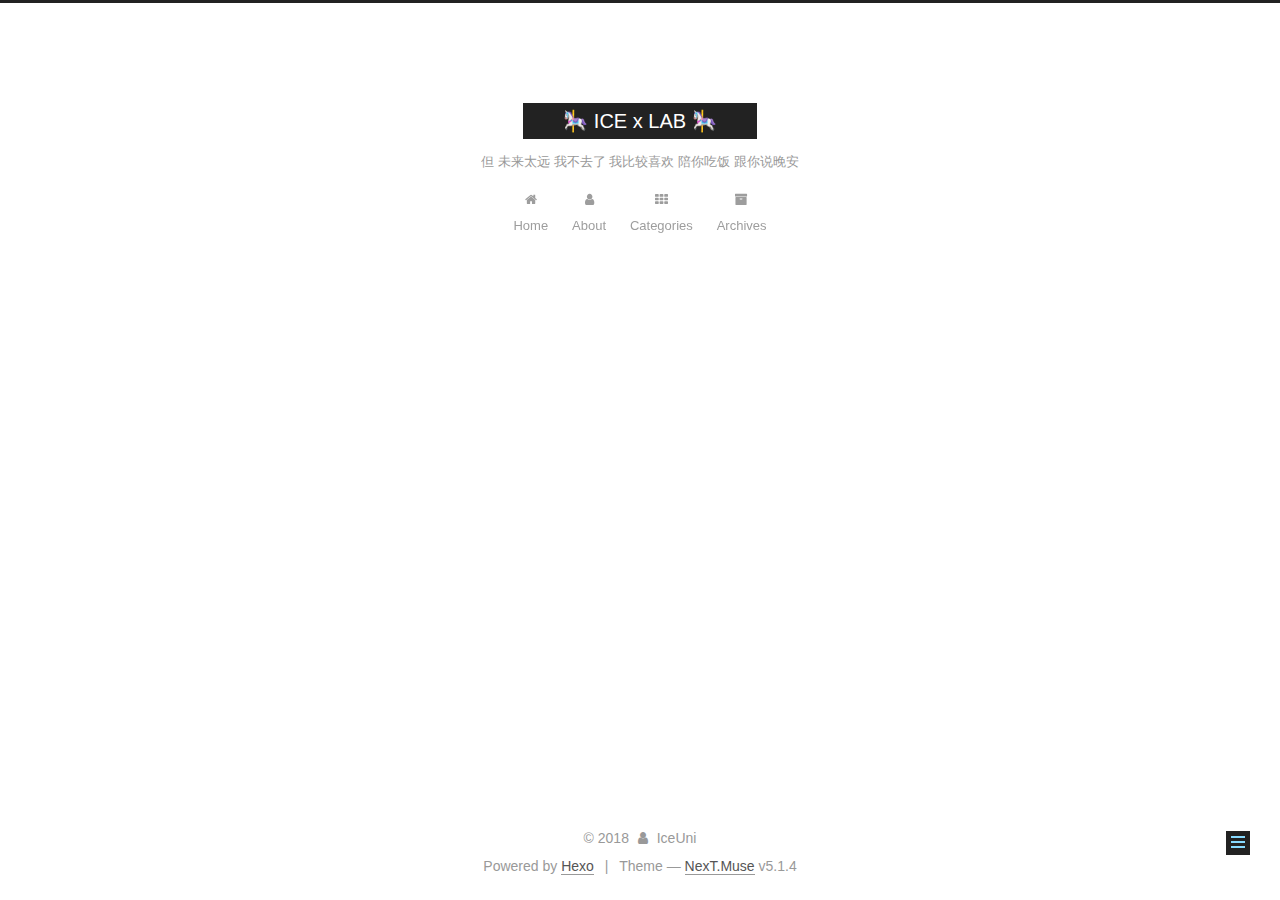
==== Android/index.html @ a3ac5cbd "Site updated: 2018-04-07 23:14:29" ====
<!DOCTYPE html>



  


<html class="theme-next muse use-motion" lang="">
<head>
  <meta charset="UTF-8"/>
<meta http-equiv="X-UA-Compatible" content="IE=edge" />
<meta name="viewport" content="width=device-width, initial-scale=1, maximum-scale=1"/>
<meta name="theme-color" content="#222">









<meta http-equiv="Cache-Control" content="no-transform" />
<meta http-equiv="Cache-Control" content="no-siteapp" />
















  
  
  <link href="/lib/fancybox/source/jquery.fancybox.css?v=2.1.5" rel="stylesheet" type="text/css" />







<link href="/lib/font-awesome/css/font-awesome.min.css?v=4.6.2" rel="stylesheet" type="text/css" />

<link href="/css/main.css?v=5.1.4" rel="stylesheet" type="text/css" />


  <link rel="apple-touch-icon" sizes="180x180" href="/images/apple-touch-icon-next.png?v=5.1.4">


  <link rel="icon" type="image/png" sizes="32x32" href="/images/favicon-32x32-next.png?v=5.1.4">


  <link rel="icon" type="image/png" sizes="16x16" href="/images/favicon-16x16-next.png?v=5.1.4">


  <link rel="mask-icon" href="/images/logo.svg?v=5.1.4" color="#222">





  <meta name="keywords" content="Hexo, NexT" />










<meta property="og:type" content="website">
<meta property="og:title" content="Android">
<meta property="og:url" content="http://yoursite.com/Android/index.html">
<meta property="og:site_name" content="🎠  ICE x LAB 🎠">
<meta property="og:locale" content="default">
<meta property="og:updated_time" content="2018-04-07T14:56:13.583Z">
<meta name="twitter:card" content="summary">
<meta name="twitter:title" content="Android">



<script type="text/javascript" id="hexo.configurations">
  var NexT = window.NexT || {};
  var CONFIG = {
    root: '/',
    scheme: 'Muse',
    version: '5.1.4',
    sidebar: {"position":"left","display":"post","offset":12,"b2t":false,"scrollpercent":false,"onmobile":false},
    fancybox: true,
    tabs: true,
    motion: {"enable":true,"async":false,"transition":{"post_block":"fadeIn","post_header":"slideDownIn","post_body":"slideDownIn","coll_header":"slideLeftIn","sidebar":"slideUpIn"}},
    duoshuo: {
      userId: '0',
      author: 'Author'
    },
    algolia: {
      applicationID: '',
      apiKey: '',
      indexName: '',
      hits: {"per_page":10},
      labels: {"input_placeholder":"Search for Posts","hits_empty":"We didn't find any results for the search: ${query}","hits_stats":"${hits} results found in ${time} ms"}
    }
  };
</script>



  <link rel="canonical" href="http://yoursite.com/Android/"/>





  <title>Android | 🎠  ICE x LAB 🎠</title>
  








</head>

<body itemscope itemtype="http://schema.org/WebPage" lang="default">

  
  
    
  

  <div class="container sidebar-position-left page-post-detail">
    <div class="headband"></div>

    <header id="header" class="header" itemscope itemtype="http://schema.org/WPHeader">
      <div class="header-inner"><div class="site-brand-wrapper">
  <div class="site-meta ">
    

    <div class="custom-logo-site-title">
      <a href="/"  class="brand" rel="start">
        <span class="logo-line-before"><i></i></span>
        <span class="site-title">🎠  ICE x LAB 🎠</span>
        <span class="logo-line-after"><i></i></span>
      </a>
    </div>
      
        <p class="site-subtitle">但 未来太远 我不去了 我比较喜欢 陪你吃饭 跟你说晚安</p>
      
  </div>

  <div class="site-nav-toggle">
    <button>
      <span class="btn-bar"></span>
      <span class="btn-bar"></span>
      <span class="btn-bar"></span>
    </button>
  </div>
</div>

<nav class="site-nav">
  

  
    <ul id="menu" class="menu">
      
        
        <li class="menu-item menu-item-home">
          <a href="/" rel="section">
            
              <i class="menu-item-icon fa fa-fw fa-home"></i> <br />
            
            Home
          </a>
        </li>
      
        
        <li class="menu-item menu-item-about">
          <a href="/about/" rel="section">
            
              <i class="menu-item-icon fa fa-fw fa-user"></i> <br />
            
            About
          </a>
        </li>
      
        
        <li class="menu-item menu-item-categories">
          <a href="/categories/" rel="section">
            
              <i class="menu-item-icon fa fa-fw fa-th"></i> <br />
            
            Categories
          </a>
        </li>
      
        
        <li class="menu-item menu-item-archives">
          <a href="/archives/" rel="section">
            
              <i class="menu-item-icon fa fa-fw fa-archive"></i> <br />
            
            Archives
          </a>
        </li>
      

      
    </ul>
  

  
</nav>



 </div>
    </header>

    <main id="main" class="main">
      <div class="main-inner">
        <div class="content-wrap">
          <div id="content" class="content">
            

  <div id="posts" class="posts-expand">
    
    
    
    <div class="post-block page">
      <header class="post-header">

	<h1 class="post-title" itemprop="name headline">Android</h1>



</header>

      
      
      
      <div class="post-body">
        
        
          
        
      </div>
      
      
      
    </div>
    
    
    
  </div>


          </div>
          


          

  



        </div>
        
          
  
  <div class="sidebar-toggle">
    <div class="sidebar-toggle-line-wrap">
      <span class="sidebar-toggle-line sidebar-toggle-line-first"></span>
      <span class="sidebar-toggle-line sidebar-toggle-line-middle"></span>
      <span class="sidebar-toggle-line sidebar-toggle-line-last"></span>
    </div>
  </div>

  <aside id="sidebar" class="sidebar">
    
    <div class="sidebar-inner">

      

      

      <section class="site-overview-wrap sidebar-panel sidebar-panel-active">
        <div class="site-overview">
          <div class="site-author motion-element" itemprop="author" itemscope itemtype="http://schema.org/Person">
            
              <img class="site-author-image" itemprop="image"
                src="/source/images/fommy_y_girl.jpg"
                alt="IceUni" />
            
              <p class="site-author-name" itemprop="name">IceUni</p>
              <p class="site-description motion-element" itemprop="description"></p>
          </div>

          <nav class="site-state motion-element">

            
              <div class="site-state-item site-state-posts">
              
                <a href="/archives/">
              
                  <span class="site-state-item-count">3</span>
                  <span class="site-state-item-name">posts</span>
                </a>
              </div>
            

            
              
              
              <div class="site-state-item site-state-categories">
                <a href="/categories/index.html">
                  <span class="site-state-item-count">3</span>
                  <span class="site-state-item-name">categories</span>
                </a>
              </div>
            

            

          </nav>

          

          

          
          

          
          

          

        </div>
      </section>

      

      

    </div>
  </aside>


        
      </div>
    </main>

    <footer id="footer" class="footer">
      <div class="footer-inner">
        <div class="copyright">&copy; <span itemprop="copyrightYear">2018</span>
  <span class="with-love">
    <i class="fa fa-user"></i>
  </span>
  <span class="author" itemprop="copyrightHolder">IceUni</span>

  
</div>


  <div class="powered-by">Powered by <a class="theme-link" target="_blank" href="https://hexo.io">Hexo</a></div>



  <span class="post-meta-divider">|</span>



  <div class="theme-info">Theme &mdash; <a class="theme-link" target="_blank" href="https://github.com/iissnan/hexo-theme-next">NexT.Muse</a> v5.1.4</div>




        







        
      </div>
    </footer>

    
      <div class="back-to-top">
        <i class="fa fa-arrow-up"></i>
        
      </div>
    

    

  </div>

  

<script type="text/javascript">
  if (Object.prototype.toString.call(window.Promise) !== '[object Function]') {
    window.Promise = null;
  }
</script>









  












  
  
    <script type="text/javascript" src="/lib/jquery/index.js?v=2.1.3"></script>
  

  
  
    <script type="text/javascript" src="/lib/fastclick/lib/fastclick.min.js?v=1.0.6"></script>
  

  
  
    <script type="text/javascript" src="/lib/jquery_lazyload/jquery.lazyload.js?v=1.9.7"></script>
  

  
  
    <script type="text/javascript" src="/lib/velocity/velocity.min.js?v=1.2.1"></script>
  

  
  
    <script type="text/javascript" src="/lib/velocity/velocity.ui.min.js?v=1.2.1"></script>
  

  
  
    <script type="text/javascript" src="/lib/fancybox/source/jquery.fancybox.pack.js?v=2.1.5"></script>
  


  


  <script type="text/javascript" src="/js/src/utils.js?v=5.1.4"></script>

  <script type="text/javascript" src="/js/src/motion.js?v=5.1.4"></script>



  
  

  
  <script type="text/javascript" src="/js/src/scrollspy.js?v=5.1.4"></script>
<script type="text/javascript" src="/js/src/post-details.js?v=5.1.4"></script>



  


  <script type="text/javascript" src="/js/src/bootstrap.js?v=5.1.4"></script>



  


  




	





  





  












  





  

  

  

  
  

  

  

  

</body>
</html>
---- css/main.css ----
/* normalize.css v3.0.2 | MIT License | git.io/normalize */
html {
  font-family: sans-serif; /* 1 */
  -ms-text-size-adjust: 100%; /* 2 */
  -webkit-text-size-adjust: 100%; /* 2 */
}
body {
  margin: 0;
}
article,
aside,
details,
figcaption,
figure,
footer,
header,
hgroup,
main,
menu,
nav,
section,
summary {
  display: block;
}
audio,
canvas,
progress,
video {
  display: inline-block; /* 1 */
  vertical-align: baseline; /* 2 */
}
audio:not([controls]) {
  display: none;
  height: 0;
}
[hidden],
template {
  display: none;
}
a {
  background-color: transparent;
}
a:active,
a:hover {
  outline: 0;
}
abbr[title] {
  border-bottom: 1px dotted;
}
b,
strong {
  font-weight: bold;
}
dfn {
  font-style: italic;
}
h1 {
  font-size: 2em;
  margin: 0.67em 0;
}
mark {
  background: #ff0;
  color: #000;
}
small {
  font-size: 80%;
}
sub,
sup {
  font-size: 75%;
  line-height: 0;
  position: relative;
  vertical-align: baseline;
}
sup {
  top: -0.5em;
}
sub {
  bottom: -0.25em;
}
img {
  border: 0;
}
svg:not(:root) {
  overflow: hidden;
}
figure {
  margin: 1em 40px;
}
hr {
  -moz-box-sizing: content-box;
  box-sizing: content-box;
  height: 0;
}
pre {
  overflow: auto;
}
code,
kbd,
pre,
samp {
  font-family: monospace, monospace;
  font-size: 1em;
}
button,
input,
optgroup,
select,
textarea {
  color: inherit; /* 1 */
  font: inherit; /* 2 */
  margin: 0; /* 3 */
}
button {
  overflow: visible;
}
button,
select {
  text-transform: none;
}
button,
html input[type="button"],
input[type="reset"],
input[type="submit"] {
  -webkit-appearance: button; /* 2 */
  cursor: pointer; /* 3 */
}
button[disabled],
html input[disabled] {
  cursor: default;
}
button::-moz-focus-inner,
input::-moz-focus-inner {
  border: 0;
  padding: 0;
}
input {
  line-height: normal;
}
input[type="checkbox"],
input[type="radio"] {
  box-sizing: border-box; /* 1 */
  padding: 0; /* 2 */
}
input[type="number"]::-webkit-inner-spin-button,
input[type="number"]::-webkit-outer-spin-button {
  height: auto;
}
input[type="search"] {
  -webkit-appearance: textfield; /* 1 */
  -moz-box-sizing: content-box;
  -webkit-box-sizing: content-box; /* 2 */
  box-sizing: content-box;
}
input[type="search"]::-webkit-search-cancel-button,
input[type="search"]::-webkit-search-decoration {
  -webkit-appearance: none;
}
fieldset {
  border: 1px solid #c0c0c0;
  margin: 0 2px;
  padding: 0.35em 0.625em 0.75em;
}
legend {
  border: 0; /* 1 */
  padding: 0; /* 2 */
}
textarea {
  overflow: auto;
}
optgroup {
  font-weight: bold;
}
table {
  border-collapse: collapse;
  border-spacing: 0;
}
td,
th {
  padding: 0;
}
::selection {
  background: #262a30;
  color: #fff;
}
body {
  position: relative;
  font-family: 'Lato', "PingFang SC", "Microsoft YaHei", sans-serif;
  font-size: 14px;
  line-height: 2;
  color: #555;
  background: #fff;
}
@media (max-width: 767px) {
  body {
    padding-right: 0 !important;
  }
}
@media (min-width: 768px) and (max-width: 991px) {
  body {
    padding-right: 0 !important;
  }
}
@media (min-width: 1600px) {
  body {
    font-size: 16px;
  }
}
h1,
h2,
h3,
h4,
h5,
h6 {
  margin: 0;
  padding: 0;
  font-weight: bold;
  line-height: 1.5;
  font-family: 'Lato', "PingFang SC", "Microsoft YaHei", sans-serif;
}
h2,
h3,
h4,
h5,
h6 {
  margin: 20px 0 15px;
}
h1 {
  font-size: 22px;
}
@media (max-width: 767px) {
  h1 {
    font-size: 18px;
  }
}
h2 {
  font-size: 20px;
}
@media (max-width: 767px) {
  h2 {
    font-size: 16px;
  }
}
h3 {
  font-size: 18px;
}
@media (max-width: 767px) {
  h3 {
    font-size: 14px;
  }
}
h4 {
  font-size: 16px;
}
@media (max-width: 767px) {
  h4 {
    font-size: 12px;
  }
}
h5 {
  font-size: 14px;
}
@media (max-width: 767px) {
  h5 {
    font-size: 10px;
  }
}
h6 {
  font-size: 12px;
}
@media (max-width: 767px) {
  h6 {
    font-size: 8px;
  }
}
p {
  margin: 0 0 20px 0;
}
a {
  color: #555;
  text-decoration: none;
  outline: none;
  border-bottom: 1px solid #999;
  word-wrap: break-word;
}
a:hover {
  color: #222;
  border-bottom-color: #222;
}
blockquote {
  margin: 0;
  padding: 0;
}
img {
  display: block;
  margin: auto;
  max-width: 100%;
  height: auto;
}
hr {
  margin: 40px 0;
  height: 3px;
  border: none;
  background-color: #ddd;
  background-image: repeating-linear-gradient(-45deg, #fff, #fff 4px, transparent 4px, transparent 8px);
}
blockquote {
  padding: 0 15px;
  color: #666;
  border-left: 4px solid #ddd;
}
blockquote cite::before {
  content: "-";
  padding: 0 5px;
}
dt {
  font-weight: 700;
}
dd {
  margin: 0;
  padding: 0;
}
kbd {
  border: 1px solid #ccc;
  border-radius: 0.2em;
  box-shadow: 0.1em 0.1em 0.2em rgba(0,0,0,0.1);
  background-color: #f9f9f9;
  font-family: inherit;
  background-image: -webkit-linear-gradient(top, #eee, #fff, #eee);
  padding: 0.1em 0.3em;
  white-space: nowrap;
}
.text-left {
  text-align: left;
}
.text-center {
  text-align: center;
}
.text-right {
  text-align: right;
}
.text-justify {
  text-align: justify;
}
.text-nowrap {
  white-space: nowrap;
}
.text-lowercase {
  text-transform: lowercase;
}
.text-uppercase {
  text-transform: uppercase;
}
.text-capitalize {
  text-transform: capitalize;
}
.center-block {
  display: block;
  margin-left: auto;
  margin-right: auto;
}
.clearfix:before,
.clearfix:after {
  content: " ";
  display: table;
}
.clearfix:after {
  clear: both;
}
.pullquote {
  width: 45%;
}
.pullquote.left {
  float: left;
  margin-left: 5px;
  margin-right: 10px;
}
.pullquote.right {
  float: right;
  margin-left: 10px;
  margin-right: 5px;
}
.affix.affix.affix {
  position: fixed;
}
.translation {
  margin-top: -20px;
  font-size: 14px;
  color: #999;
}
.scrollbar-measure {
  width: 100px;
  height: 100px;
  overflow: scroll;
  position: absolute;
  top: -9999px;
}
.use-motion .motion-element {
  opacity: 0;
}
table {
  margin: 20px 0;
  width: 100%;
  border-collapse: collapse;
  border-spacing: 0;
  border: 1px solid #ddd;
  font-size: 14px;
  table-layout: fixed;
  word-wrap: break-all;
}
table>tbody>tr:nth-of-type(odd) {
  background-color: #f9f9f9;
}
table>tbody>tr:hover {
  background-color: #f5f5f5;
}
caption,
th,
td {
  padding: 8px;
  text-align: left;
  vertical-align: middle;
  font-weight: normal;
}
th,
td {
  border-bottom: 3px solid #ddd;
  border-right: 1px solid #eee;
}
th {
  padding-bottom: 10px;
  font-weight: 700;
}
td {
  border-bottom-width: 1px;
}
html,
body {
  height: 100%;
}
.container {
  position: relative;
  min-height: 100%;
}
.header-inner {
  margin: 0 auto;
  padding: 100px 0 70px;
  width: 700px;
}
@media (min-width: 1600px) {
  .container .header-inner {
    width: 900px;
  }
}
.main {
  padding-bottom: 150px;
}
.main-inner {
  margin: 0 auto;
  width: 700px;
}
@media (min-width: 1600px) {
  .container .main-inner {
    width: 900px;
  }
}
.footer {
  position: absolute;
  left: 0;
  bottom: 0;
  width: 100%;
  min-height: 50px;
}
.footer-inner {
  box-sizing: border-box;
  margin: 20px auto;
  width: 700px;
}
@media (min-width: 1600px) {
  .container .footer-inner {
    width: 900px;
  }
}
pre,
.highlight {
  overflow: auto;
  margin: 20px 0;
  padding: 0;
  font-size: 13px;
  color: #4d4d4c;
  background: #f7f7f7;
  line-height: 1.6;
}
pre,
code {
  font-family: consolas, Menlo, "PingFang SC", "Microsoft YaHei", monospace;
}
code {
  padding: 2px 4px;
  word-wrap: break-word;
  color: #555;
  background: #eee;
  border-radius: 3px;
  font-size: 13px;
}
pre {
  padding: 10px;
}
pre code {
  padding: 0;
  color: #4d4d4c;
  background: none;
  text-shadow: none;
}
.highlight {
  border-radius: 1px;
}
.highlight pre {
  border: none;
  margin: 0;
  padding: 10px 0;
}
.highlight table {
  margin: 0;
  width: auto;
  border: none;
}
.highlight td {
  border: none;
  padding: 0;
}
.highlight figcaption {
  font-size: 1em;
  color: #4d4d4c;
  line-height: 1em;
  margin-bottom: 1em;
}
.highlight figcaption:before,
.highlight figcaption:after {
  content: " ";
  display: table;
}
.highlight figcaption:after {
  clear: both;
}
.highlight figcaption a {
  float: right;
  color: #4d4d4c;
}
.highlight figcaption a:hover {
  border-bottom-color: #4d4d4c;
}
.highlight .gutter pre {
  padding-left: 10px;
  padding-right: 10px;
  color: #869194;
  text-align: right;
  background-color: #eff2f3;
}
.highlight .code pre {
  width: 100%;
  padding-left: 10px;
  padding-right: 10px;
  background-color: #f7f7f7;
}
.highlight .line {
  height: 20px;
}
.gutter {
  -webkit-user-select: none;
  -moz-user-select: none;
  -ms-user-select: none;
  user-select: none;
}
.gist table {
  width: auto;
}
.gist table td {
  border: none;
}
pre .deletion {
  background: #fdd;
}
pre .addition {
  background: #dfd;
}
pre .meta {
  color: #8959a8;
}
pre .comment {
  color: #8e908c;
}
pre .variable,
pre .attribute,
pre .tag,
pre .regexp,
pre .ruby .constant,
pre .xml .tag .title,
pre .xml .pi,
pre .xml .doctype,
pre .html .doctype,
pre .css .id,
pre .css .class,
pre .css .pseudo {
  color: #c82829;
}
pre .number,
pre .preprocessor,
pre .built_in,
pre .literal,
pre .params,
pre .constant,
pre .command {
  color: #f5871f;
}
pre .ruby .class .title,
pre .css .rules .attribute,
pre .string,
pre .value,
pre .inheritance,
pre .header,
pre .ruby .symbol,
pre .xml .cdata,
pre .special,
pre .number,
pre .formula {
  color: #718c00;
}
pre .title,
pre .css .hexcolor {
  color: #3e999f;
}
pre .function,
pre .python .decorator,
pre .python .title,
pre .ruby .function .title,
pre .ruby .title .keyword,
pre .perl .sub,
pre .javascript .title,
pre .coffeescript .title {
  color: #4271ae;
}
pre .keyword,
pre .javascript .function {
  color: #8959a8;
}
.full-image.full-image.full-image.full-image {
  border: none;
  max-width: 100%;
  width: auto;
  margin: 20px auto 25px;
}
@media (min-width: 992px) {
  .full-image.full-image.full-image.full-image {
    max-width: none;
    width: 110%;
    margin: 25px -5%;
  }
}
.blockquote-center,
.page-home .post-type-quote blockquote,
.page-post-detail .post-type-quote blockquote {
  position: relative;
  margin: 40px 0;
  padding: 0;
  border-left: none;
  text-align: center;
}
.blockquote-center::before,
.page-home .post-type-quote blockquote::before,
.page-post-detail .post-type-quote blockquote::before,
.blockquote-center::after,
.page-home .post-type-quote blockquote::after,
.page-post-detail .post-type-quote blockquote::after {
  position: absolute;
  content: ' ';
  display: block;
  width: 100%;
  height: 24px;
  opacity: 0.2;
  background-repeat: no-repeat;
  background-position: 0 -6px;
  background-size: 22px 22px;
}
.blockquote-center::before,
.page-home .post-type-quote blockquote::before,
.page-post-detail .post-type-quote blockquote::before {
  top: -20px;
  background-image: url("../images/quote-l.svg");
  border-top: 1px solid #ccc;
}
.blockquote-center::after,
.page-home .post-type-quote blockquote::after,
.page-post-detail .post-type-quote blockquote::after {
  bottom: -20px;
  background-image: url("../images/quote-r.svg");
  border-bottom: 1px solid #ccc;
  background-position: 100% 8px;
}
.blockquote-center p,
.page-home .post-type-quote blockquote p,
.page-post-detail .post-type-quote blockquote p,
.blockquote-center div,
.page-home .post-type-quote blockquote div,
.page-post-detail .post-type-quote blockquote div {
  text-align: center;
}
.post .post-body .group-picture img {
  box-sizing: border-box;
  padding: 0 3px;
  border: none;
}
.post .group-picture-row {
  overflow: hidden;
  margin-top: 6px;
}
.post .group-picture-row:first-child {
  margin-top: 0;
}
.post .group-picture-column {
  float: left;
}
.page-post-detail .post-body .group-picture-column {
  float: none;
  margin-top: 10px;
  width: auto !important;
}
.page-post-detail .post-body .group-picture-column img {
  margin: 0 auto;
}
.page-archive .group-picture-container {
  overflow: hidden;
}
.page-archive .group-picture-row {
  float: left;
}
.page-archive .group-picture-row:first-child {
  margin-top: 6px;
}
.page-archive .group-picture-column {
  max-width: 150px;
  max-height: 150px;
}
.post-body .note {
  position: relative;
  padding: 15px;
  margin-bottom: 20px;
  border: 1px solid #eee;
  border-left-width: 5px;
  border-radius: 3px;
}
.post-body .note h2,
.post-body .note h3,
.post-body .note h4,
.post-body .note h5,
.post-body .note h6 {
  margin-top: 0;
  margin-bottom: 0;
  border-bottom: initial;
  padding-top: 0 !important;
}
.post-body .note p:first-child,
.post-body .note ul:first-child,
.post-body .note ol:first-child,
.post-body .note table:first-child,
.post-body .note pre:first-child,
.post-body .note blockquote:first-child {
  margin-top: 0;
}
.post-body .note p:last-child,
.post-body .note ul:last-child,
.post-body .note ol:last-child,
.post-body .note table:last-child,
.post-body .note pre:last-child,
.post-body .note blockquote:last-child {
  margin-bottom: 0;
}
.post-body .note.default {
  border-left-color: #777;
}
.post-body .note.default h2,
.post-body .note.default h3,
.post-body .note.default h4,
.post-body .note.default h5,
.post-body .note.default h6 {
  color: #777;
}
.post-body .note.primary {
  border-left-color: #6f42c1;
}
.post-body .note.primary h2,
.post-body .note.primary h3,
.post-body .note.primary h4,
.post-body .note.primary h5,
.post-body .note.primary h6 {
  color: #6f42c1;
}
.post-body .note.info {
  border-left-color: #428bca;
}
.post-body .note.info h2,
.post-body .note.info h3,
.post-body .note.info h4,
.post-body .note.info h5,
.post-body .note.info h6 {
  color: #428bca;
}
.post-body .note.success {
  border-left-color: #5cb85c;
}
.post-body .note.success h2,
.post-body .note.success h3,
.post-body .note.success h4,
.post-body .note.success h5,
.post-body .note.success h6 {
  color: #5cb85c;
}
.post-body .note.warning {
  border-left-color: #f0ad4e;
}
.post-body .note.warning h2,
.post-body .note.warning h3,
.post-body .note.warning h4,
.post-body .note.warning h5,
.post-body .note.warning h6 {
  color: #f0ad4e;
}
.post-body .note.danger {
  border-left-color: #d9534f;
}
.post-body .note.danger h2,
.post-body .note.danger h3,
.post-body .note.danger h4,
.post-body .note.danger h5,
.post-body .note.danger h6 {
  color: #d9534f;
}
.post-body .label {
  display: inline;
  padding: 0 2px;
  white-space: nowrap;
}
.post-body .label.default {
  background-color: #f0f0f0;
}
.post-body .label.primary {
  background-color: #efe6f7;
}
.post-body .label.info {
  background-color: #e5f2f8;
}
.post-body .label.success {
  background-color: #e7f4e9;
}
.post-body .label.warning {
  background-color: #fcf6e1;
}
.post-body .label.danger {
  background-color: #fae8eb;
}
.post-body .tabs {
  position: relative;
  display: block;
  margin-bottom: 20px;
  padding-top: 10px;
}
.post-body .tabs ul.nav-tabs {
  margin: 0;
  padding: 0;
  display: flex;
  margin-bottom: -1px;
}
@media (max-width: 413px) {
  .post-body .tabs ul.nav-tabs {
    display: block;
    margin-bottom: 5px;
  }
}
.post-body .tabs ul.nav-tabs li.tab {
  list-style-type: none !important;
  margin: 0 0.25em 0 0;
  border-top: 3px solid transparent;
  border-left: 1px solid transparent;
  border-right: 1px solid transparent;
}
@media (max-width: 413px) {
  .post-body .tabs ul.nav-tabs li.tab {
    margin: initial;
    border-top: 1px solid transparent;
    border-left: 3px solid transparent;
    border-right: 1px solid transparent;
    border-bottom: 1px solid transparent;
  }
}
.post-body .tabs ul.nav-tabs li.tab a {
  outline: 0;
  border-bottom: initial;
  display: block;
  line-height: 1.8em;
  padding: 0.25em 0.75em;
  transition-duration: 0.2s;
  transition-timing-function: ease-out;
  transition-delay: 0s;
}
.post-body .tabs ul.nav-tabs li.tab a i {
  width: 1.285714285714286em;
}
.post-body .tabs ul.nav-tabs li.tab.active {
  border-top: 3px solid #fc6423;
  border-left: 1px solid #ddd;
  border-right: 1px solid #ddd;
  background-color: #fff;
}
@media (max-width: 413px) {
  .post-body .tabs ul.nav-tabs li.tab.active {
    border-top: 1px solid #ddd;
    border-left: 3px solid #fc6423;
    border-right: 1px solid #ddd;
    border-bottom: 1px solid #ddd;
  }
}
.post-body .tabs ul.nav-tabs li.tab.active a {
  cursor: default;
  color: #555;
}
.post-body .tabs .tab-content {
  background-color: #fff;
}
.post-body .tabs .tab-content .tab-pane {
  border: 1px solid #ddd;
  padding: 20px 20px 0 20px;
}
.post-body .tabs .tab-content .tab-pane:not(.active) {
  display: none !important;
}
.post-body .tabs .tab-content .tab-pane.active {
  display: block !important;
}
.btn {
  display: inline-block;
  padding: 0 20px;
  font-size: 14px;
  color: #fff;
  background: #222;
  border: 2px solid #222;
  text-decoration: none;
  border-radius: 0;
  transition-property: background-color;
  transition-duration: 0.2s;
  transition-timing-function: ease-in-out;
  transition-delay: 0s;
  line-height: 2;
}
.btn:hover {
  border-color: #222;
  color: #222;
  background: #fff;
}
.btn +.btn {
  margin: 0 0 8px 8px;
}
.btn .fa-fw {
  width: 1.285714285714286em;
  text-align: left;
}
.btn-bar {
  display: block;
  width: 22px;
  height: 2px;
  background: #555;
  border-radius: 1px;
}
.btn-bar+.btn-bar {
  margin-top: 4px;
}
.pagination {
  margin: 120px 0 40px;
  text-align: center;
  border-top: 1px solid #eee;
}
.page-number-basic,
.pagination .prev,
.pagination .next,
.pagination .page-number,
.pagination .space {
  display: inline-block;
  position: relative;
  top: -1px;
  margin: 0 10px;
  padding: 0 11px;
}
@media (max-width: 767px) {
  .page-number-basic,
  .pagination .prev,
  .pagination .next,
  .pagination .page-number,
  .pagination .space {
    margin: 0 5px;
  }
}
.pagination .prev,
.pagination .next,
.pagination .page-number {
  border-bottom: 0;
  border-top: 1px solid #eee;
  transition-property: border-color;
  transition-duration: 0.2s;
  transition-timing-function: ease-in-out;
  transition-delay: 0s;
}
.pagination .prev:hover,
.pagination .next:hover,
.pagination .page-number:hover {
  border-top-color: #222;
}
.pagination .space {
  padding: 0;
  margin: 0;
}
.pagination .prev {
  margin-left: 0;
}
.pagination .next {
  margin-right: 0;
}
.pagination .page-number.current {
  color: #fff;
  background: #ccc;
  border-top-color: #ccc;
}
@media (max-width: 767px) {
  .pagination {
    border-top: none;
  }
  .pagination .prev,
  .pagination .next,
  .pagination .page-number {
    margin-bottom: 10px;
    border-top: 0;
    border-bottom: 1px solid #eee;
    padding: 0 10px;
  }
  .pagination .prev:hover,
  .pagination .next:hover,
  .pagination .page-number:hover {
    border-bottom-color: #222;
  }
}
.comments {
  margin: 60px 20px 0;
}
.tag-cloud {
  text-align: center;
}
.tag-cloud a {
  display: inline-block;
  margin: 10px;
}
.back-to-top {
  box-sizing: border-box;
  position: fixed;
  bottom: -100px;
  right: 30px;
  z-index: 1050;
  padding: 0 6px;
  width: 24px;
  background: #222;
  font-size: 12px;
  opacity: 1;
  color: #fff;
  cursor: pointer;
  text-align: center;
  -webkit-transform: translateZ(0);
  transition-property: bottom;
  transition-duration: 0.2s;
  transition-timing-function: ease-in-out;
  transition-delay: 0s;
}
@media (min-width: 768px) and (max-width: 991px) {
  .back-to-top {
    display: none !important;
  }
}
@media (max-width: 767px) {
  .back-to-top {
    display: none !important;
  }
}
.back-to-top.back-to-top-on {
  bottom: 19px;
}
.header {
  background: transparent;
}
.header-inner {
  position: relative;
}
.headband {
  height: 3px;
  background: #222;
}
.site-meta {
  margin: 0;
  text-align: center;
}
@media (max-width: 767px) {
  .site-meta {
    text-align: center;
  }
}
.brand {
  position: relative;
  display: inline-block;
  padding: 0 40px;
  color: #fff;
  background: #222;
  border-bottom: none;
}
.brand:hover {
  color: #fff;
}
.logo {
  display: inline-block;
  margin-right: 5px;
  line-height: 36px;
  vertical-align: top;
}
.site-title {
  display: inline-block;
  vertical-align: top;
  line-height: 36px;
  font-size: 20px;
  font-weight: normal;
  font-family: 'Lato', "PingFang SC", "Microsoft YaHei", sans-serif;
}
.site-subtitle {
  margin-top: 10px;
  font-size: 13px;
  color: #999;
}
.use-motion .brand {
  opacity: 0;
}
.use-motion .logo,
.use-motion .site-title,
.use-motion .site-subtitle {
  opacity: 0;
  position: relative;
  top: -10px;
}
.site-nav-toggle {
  display: none;
  position: absolute;
  top: 10px;
  left: 10px;
}
@media (max-width: 767px) {
  .site-nav-toggle {
    display: block;
  }
}
.site-nav-toggle button {
  margin-top: 2px;
  padding: 9px 10px;
  background: transparent;
  border: none;
}
@media (max-width: 767px) {
  .site-nav {
    display: none;
    margin: 0 -10px;
    padding: 0 10px;
    clear: both;
    border-top: 1px solid #ddd;
  }
}
@media (min-width: 768px) and (max-width: 991px) {
  .site-nav {
    display: block !important;
  }
}
@media (min-width: 992px) {
  .site-nav {
    display: block !important;
  }
}
.menu {
  margin-top: 20px;
  padding-left: 0;
  text-align: center;
}
.menu .menu-item {
  display: inline-block;
  margin: 0 10px;
  list-style: none;
}
@media screen and (max-width: 767px) {
  .menu .menu-item {
    margin-top: 10px;
  }
}
.menu .menu-item a {
  display: block;
  font-size: 13px;
  line-height: inherit;
  border-bottom: 1px solid transparent;
  transition-property: border-color;
  transition-duration: 0.2s;
  transition-timing-function: ease-in-out;
  transition-delay: 0s;
}
.menu .menu-item a:hover {
  border-bottom-color: #222;
}
.menu .menu-item .fa {
  margin-right: 5px;
}
.use-motion .menu-item {
  opacity: 0;
}
.post-body {
  font-family: 'Lato', "PingFang SC", "Microsoft YaHei", sans-serif;
}
@media (max-width: 767px) {
  .post-body {
    word-break: break-word;
  }
}
.post-body .fancybox img {
  display: block !important;
  margin: 0 auto;
  cursor: pointer;
  cursor: zoom-in;
  cursor: -webkit-zoom-in;
}
.post-body .image-caption,
.post-body .figure .caption {
  margin: -20px auto 15px;
  text-align: center;
  font-size: 14px;
  color: #999;
  font-weight: bold;
  line-height: 1;
}
.post-sticky-flag {
  display: inline-block;
  font-size: 16px;
  -ms-transform: rotate(30deg);
  -webkit-transform: rotate(30deg);
  -moz-transform: rotate(30deg);
  -ms-transform: rotate(30deg);
  -o-transform: rotate(30deg);
  transform: rotate(30deg);
}
.use-motion .post-block,
.use-motion .pagination,
.use-motion .comments {
  opacity: 0;
}
.use-motion .post-header {
  opacity: 0;
}
.use-motion .post-body {
  opacity: 0;
}
.use-motion .collection-title {
  opacity: 0;
}
.posts-expand {
  padding-top: 40px;
}
@media (max-width: 767px) {
  .posts-expand {
    margin: 0 20px;
  }
  .post-body pre .gutter pre {
    padding-right: 10px;
  }
  .post-body .highlight {
    margin-left: 0px;
    margin-right: 0px;
    padding: 0;
  }
  .post-body .highlight .gutter pre {
    padding-right: 10px;
  }
}
@media (min-width: 992px) {
  .posts-expand .post-body {
    text-align: justify;
  }
}
.posts-expand .post-body h2,
.posts-expand .post-body h3,
.posts-expand .post-body h4,
.posts-expand .post-body h5,
.posts-expand .post-body h6 {
  padding-top: 10px;
}
.posts-expand .post-body h2 .header-anchor,
.posts-expand .post-body h3 .header-anchor,
.posts-expand .post-body h4 .header-anchor,
.posts-expand .post-body h5 .header-anchor,
.posts-expand .post-body h6 .header-anchor {
  float: right;
  margin-left: 10px;
  color: #ccc;
  border-bottom-style: none;
  visibility: hidden;
}
.posts-expand .post-body h2 .header-anchor:hover,
.posts-expand .post-body h3 .header-anchor:hover,
.posts-expand .post-body h4 .header-anchor:hover,
.posts-expand .post-body h5 .header-anchor:hover,
.posts-expand .post-body h6 .header-anchor:hover {
  color: inherit;
}
.posts-expand .post-body h2:hover .header-anchor,
.posts-expand .post-body h3:hover .header-anchor,
.posts-expand .post-body h4:hover .header-anchor,
.posts-expand .post-body h5:hover .header-anchor,
.posts-expand .post-body h6:hover .header-anchor {
  visibility: visible;
}
.posts-expand .post-body ul li {
  list-style: circle;
}
.posts-expand .post-body img {
  box-sizing: border-box;
  margin: auto;
  padding: 3px;
  border: 1px solid #ddd;
}
.posts-expand .post-body .fancybox img {
  margin: 0 auto 25px;
}
@media (max-width: 767px) {
  .posts-collapse {
    margin: 0 20px;
  }
  .posts-collapse .post-title,
  .posts-collapse .post-meta {
    display: block;
    width: auto;
    text-align: left;
  }
}
.posts-collapse {
  position: relative;
  z-index: 1010;
  margin-left: 55px;
}
.posts-collapse::after {
  content: " ";
  position: absolute;
  top: 20px;
  left: 0;
  margin-left: -2px;
  width: 4px;
  height: 100%;
  background: #f5f5f5;
  z-index: -1;
}
@media (max-width: 767px) {
  .posts-collapse {
    margin: 0 20px;
  }
}
.posts-collapse .collection-title {
  position: relative;
  margin: 60px 0;
}
.posts-collapse .collection-title h1,
.posts-collapse .collection-title h2 {
  margin-left: 20px;
}
.posts-collapse .collection-title small {
  color: #bbb;
  margin-left: 5px;
}
.posts-collapse .collection-title::before {
  content: " ";
  position: absolute;
  left: 0;
  top: 50%;
  margin-left: -4px;
  margin-top: -4px;
  width: 8px;
  height: 8px;
  background: #bbb;
  border-radius: 50%;
}
.posts-collapse .post {
  margin: 30px 0;
}
.posts-collapse .post-header {
  position: relative;
  transition-duration: 0.2s;
  transition-timing-function: ease-in-out;
  transition-delay: 0s;
  transition-property: border;
  border-bottom: 1px dashed #ccc;
}
.posts-collapse .post-header::before {
  content: " ";
  position: absolute;
  left: 0;
  top: 12px;
  width: 6px;
  height: 6px;
  margin-left: -4px;
  background: #bbb;
  border-radius: 50%;
  border: 1px solid #fff;
  transition-duration: 0.2s;
  transition-timing-function: ease-in-out;
  transition-delay: 0s;
  transition-property: background;
}
.posts-collapse .post-header:hover {
  border-bottom-color: #666;
}
.posts-collapse .post-header:hover::before {
  background: #222;
}
.posts-collapse .post-meta {
  position: absolute;
  font-size: 12px;
  left: 20px;
  top: 5px;
}
.posts-collapse .post-comments-count {
  display: none;
}
.posts-collapse .post-title {
  margin-left: 60px;
  font-size: 16px;
  font-weight: normal;
  line-height: inherit;
}
.posts-collapse .post-title::after {
  margin-left: 3px;
  opacity: 0.6;
}
.posts-collapse .post-title a {
  color: #666;
  border-bottom: none;
}
.page-home .post-type-quote .post-header,
.page-post-detail .post-type-quote .post-header,
.page-home .post-type-quote .post-tags,
.page-post-detail .post-type-quote .post-tags {
  display: none;
}
.posts-expand .post-title {
  text-align: center;
  word-break: break-word;
  font-weight: 400;
}
.posts-expand .post-title-link {
  display: inline-block;
  position: relative;
  color: #555;
  border-bottom: none;
  line-height: 1.2;
  vertical-align: top;
}
.posts-expand .post-title-link::before {
  content: "";
  position: absolute;
  width: 100%;
  height: 2px;
  bottom: 0;
  left: 0;
  background-color: #000;
  visibility: hidden;
  -webkit-transform: scaleX(0);
  -moz-transform: scaleX(0);
  -ms-transform: scaleX(0);
  -o-transform: scaleX(0);
  transform: scaleX(0);
  transition-duration: 0.2s;
  transition-timing-function: ease-in-out;
  transition-delay: 0s;
}
.posts-expand .post-title-link:hover::before {
  visibility: visible;
  -webkit-transform: scaleX(1);
  -moz-transform: scaleX(1);
  -ms-transform: scaleX(1);
  -o-transform: scaleX(1);
  transform: scaleX(1);
}
.posts-expand .post-title-link .fa {
  font-size: 16px;
}
.posts-expand .post-meta {
  margin: 3px 0 60px 0;
  color: #999;
  font-family: 'Lato', "PingFang SC", "Microsoft YaHei", sans-serif;
  font-size: 12px;
  text-align: center;
}
.posts-expand .post-meta .post-category-list {
  display: inline-block;
  margin: 0;
  padding: 3px;
}
.posts-expand .post-meta .post-category-list-link {
  color: #999;
}
.posts-expand .post-meta .post-description {
  font-size: 14px;
  margin-top: 2px;
}
.post-meta-divider {
  margin: 0 0.5em;
}
.post-meta-item-icon {
  margin-right: 3px;
}
@media (min-width: 768px) and (max-width: 991px) {
  .post-meta-item-icon {
    display: inline-block;
  }
}
@media (max-width: 767px) {
  .post-meta-item-icon {
    display: inline-block;
  }
}
@media (min-width: 768px) and (max-width: 991px) {
  .post-meta-item-text {
    display: none;
  }
}
@media (max-width: 767px) {
  .post-meta-item-text {
    display: none;
  }
}
@media (max-width: 767px) {
  .posts-expand .post-comments-count {
    display: none;
  }
}
.post-button {
  margin-top: 40px;
}
.posts-expand .post-tags {
  margin-top: 40px;
  text-align: center;
}
.posts-expand .post-tags a {
  display: inline-block;
  margin-right: 10px;
  font-size: 13px;
}
.post-nav {
  display: table;
  margin-top: 15px;
  width: 100%;
  border-top: 1px solid #eee;
}
.post-nav-divider {
  display: table-cell;
  width: 10%;
}
.post-nav-item {
  display: table-cell;
  padding: 10px 0 0 0;
  width: 45%;
  vertical-align: top;
}
.post-nav-item a {
  position: relative;
  display: block;
  line-height: 25px;
  font-size: 14px;
  color: #555;
  border-bottom: none;
}
.post-nav-item a:hover {
  color: #222;
  border-bottom: none;
}
.post-nav-item a:active {
  top: 2px;
}
.post-nav-item .fa {
  position: absolute;
  top: 8px;
  left: 0;
  font-size: 12px;
}
.post-nav-next a {
  padding-left: 15px;
}
.post-nav-prev {
  text-align: right;
}
.post-nav-prev a {
  padding-right: 15px;
}
.post-nav-prev .fa {
  right: 0;
  left: auto;
}
.posts-expand .post-eof {
  display: block;
  margin: 80px auto 60px;
  width: 8%;
  height: 1px;
  background: #ccc;
  text-align: center;
}
.post:last-child .post-eof.post-eof.post-eof {
  display: none;
}
.post-gallery {
  display: table;
  table-layout: fixed;
  width: 100%;
  border-collapse: separate;
}
.post-gallery-row {
  display: table-row;
}
.post-gallery .post-gallery-img {
  display: table-cell;
  text-align: center;
  vertical-align: middle;
  border: none;
}
.post-gallery .post-gallery-img img {
  max-width: 100%;
  max-height: 100%;
  border: none;
}
.fancybox-close,
.fancybox-close:hover {
  border: none;
}
.rtl.post-body p,
.rtl.post-body a,
.rtl.post-body h1,
.rtl.post-body h2,
.rtl.post-body h3,
.rtl.post-body h4,
.rtl.post-body h5,
.rtl.post-body h6,
.rtl.post-body li,
.rtl.post-body ul,
.rtl.post-body ol {
  direction: rtl;
  font-family: UKIJ Ekran;
}
.rtl.post-title {
  font-family: UKIJ Ekran;
}
.sidebar {
  position: fixed;
  right: 0;
  top: 0;
  bottom: 0;
  width: 0;
  z-index: 1040;
  box-shadow: inset 0 2px 6px #000;
  background: #222;
  -webkit-transform: translateZ(0);
}
.sidebar a {
  color: #999;
  border-bottom-color: #555;
}
.sidebar a:hover {
  color: #eee;
}
@media (min-width: 768px) and (max-width: 991px) {
  .sidebar {
    display: none !important;
  }
}
@media (max-width: 767px) {
  .sidebar {
    display: none !important;
  }
}
.sidebar-inner {
  position: relative;
  padding: 20px 10px;
  color: #999;
  text-align: center;
}
.site-overview-wrap {
  overflow: hidden;
}
.site-overview {
  overflow-y: auto;
  overflow-x: hidden;
}
.sidebar-toggle {
  position: fixed;
  right: 30px;
  bottom: 45px;
  width: 14px;
  height: 14px;
  padding: 5px;
  background: #222;
  line-height: 0;
  z-index: 1050;
  cursor: pointer;
  -webkit-transform: translateZ(0);
}
@media (min-width: 768px) and (max-width: 991px) {
  .sidebar-toggle {
    display: none !important;
  }
}
@media (max-width: 767px) {
  .sidebar-toggle {
    display: none !important;
  }
}
.sidebar-toggle-line {
  position: relative;
  display: inline-block;
  vertical-align: top;
  height: 2px;
  width: 100%;
  background: #fff;
  margin-top: 3px;
}
.sidebar-toggle-line:first-child {
  margin-top: 0;
}
.site-author-image {
  display: block;
  margin: 0 auto;
  padding: 2px;
  max-width: 96px;
  height: auto;
  border: 2px solid #333;
}
.site-author-name {
  margin: 5px 0 0;
  text-align: center;
  color: #f5f5f5;
  font-weight: normal;
}
.site-description {
  margin-top: 5px;
  text-align: center;
  font-size: 14px;
  color: #999;
}
.site-state {
  overflow: hidden;
  line-height: 1.4;
  white-space: nowrap;
  text-align: center;
}
.site-state-item {
  display: inline-block;
  padding: 0 15px;
  border-left: 1px solid #333;
}
.site-state-item:first-child {
  border-left: none;
}
.site-state-item a {
  border-bottom: none;
}
.site-state-item-count {
  display: block;
  text-align: center;
  color: inherit;
  font-weight: 600;
  font-size: 18px;
}
.site-state-item-name {
  font-size: 13px;
  color: inherit;
}
.feed-link {
  margin-top: 20px;
}
.feed-link a {
  display: inline-block;
  padding: 0 15px;
  color: #fc6423;
  border: 1px solid #fc6423;
  border-radius: 4px;
}
.feed-link a i {
  color: #fc6423;
  font-size: 14px;
}
.feed-link a:hover {
  color: #fff;
  background: #fc6423;
}
.feed-link a:hover i {
  color: #fff;
}
.links-of-author {
  margin-top: 20px;
}
.links-of-author a {
  display: inline-block;
  vertical-align: middle;
  margin-right: 10px;
  margin-bottom: 10px;
  border-bottom-color: #555;
  font-size: 13px;
}
.links-of-author a:before {
  display: inline-block;
  vertical-align: middle;
  margin-right: 3px;
  content: " ";
  width: 4px;
  height: 4px;
  border-radius: 50%;
  background: #8fffa3;
}
.links-of-blogroll {
  font-size: 13px;
}
.links-of-blogroll-title {
  margin-top: 20px;
  font-size: 14px;
  font-weight: 600;
}
.links-of-blogroll-list {
  margin: 0;
  padding: 0;
  list-style: none;
}
.links-of-blogroll-item {
  padding: 2px 10px;
}
.links-of-blogroll-item a {
  max-width: 280px;
  box-sizing: border-box;
  display: inline-block;
  overflow: hidden;
  white-space: nowrap;
  text-overflow: ellipsis;
}
.sidebar-nav {
  margin: 0 0 20px;
  padding-left: 0;
}
.sidebar-nav li {
  display: inline-block;
  cursor: pointer;
  border-bottom: 1px solid transparent;
  font-size: 14px;
  color: #555;
}
.sidebar-nav li:hover {
  color: #f5f5f5;
}
.page-post-detail .sidebar-nav-toc {
  padding: 0 5px;
}
.page-post-detail .sidebar-nav-overview {
  margin-left: 10px;
}
.sidebar-nav .sidebar-nav-active {
  color: #87daff;
  border-bottom-color: #87daff;
}
.sidebar-nav .sidebar-nav-active:hover {
  color: #87daff;
}
.sidebar-panel {
  display: none;
}
.sidebar-panel-active {
  display: block;
}
.post-toc-empty {
  font-size: 14px;
  color: #666;
}
.post-toc-wrap {
  overflow: hidden;
}
.post-toc {
  overflow: auto;
}
.post-toc ol {
  margin: 0;
  padding: 0 2px 5px 10px;
  text-align: left;
  list-style: none;
  font-size: 14px;
}
.post-toc ol > ol {
  padding-left: 0;
}
.post-toc ol a {
  transition-duration: 0.2s;
  transition-timing-function: ease-in-out;
  transition-delay: 0s;
  transition-property: all;
  color: #999;
  border-bottom-color: #555;
}
.post-toc ol a:hover {
  color: #ccc;
  border-bottom-color: #ccc;
}
.post-toc .nav-item {
  overflow: hidden;
  text-overflow: ellipsis;
  text-align: justify;
  white-space: nowrap;
  line-height: 1.8;
}
.post-toc .nav .nav-child {
  display: none;
}
.post-toc .nav .active > .nav-child {
  display: block;
}
.post-toc .nav .active-current > .nav-child {
  display: block;
}
.post-toc .nav .active-current > .nav-child > .nav-item {
  display: block;
}
.post-toc .nav .active > a {
  color: #87daff;
  border-bottom-color: #87daff;
}
.post-toc .nav .active-current > a {
  color: #87daff;
}
.post-toc .nav .active-current > a:hover {
  color: #87daff;
}
.footer {
  font-size: 14px;
  color: #999;
}
.footer img {
  border: none;
}
.footer-inner {
  text-align: center;
}
.with-love {
  display: inline-block;
  margin: 0 5px;
}
.powered-by,
.theme-info {
  display: inline-block;
}
.cc-license {
  margin-top: 10px;
  text-align: center;
}
.cc-license .cc-opacity {
  opacity: 0.7;
  border-bottom: none;
}
.cc-license .cc-opacity:hover {
  opacity: 0.9;
}
.cc-license img {
  display: inline-block;
}
.theme-next #ds-thread #ds-reset {
  color: #555;
}
.theme-next #ds-thread #ds-reset .ds-replybox {
  margin-bottom: 30px;
}
.theme-next #ds-thread #ds-reset .ds-replybox .ds-avatar,
.theme-next #ds-reset .ds-avatar img {
  box-shadow: none;
}
.theme-next #ds-thread #ds-reset .ds-textarea-wrapper {
  border-color: #c7d4e1;
  background: none;
  border-top-right-radius: 3px;
  border-top-left-radius: 3px;
}
.theme-next #ds-thread #ds-reset .ds-textarea-wrapper textarea {
  height: 60px;
}
.theme-next #ds-reset .ds-rounded-top {
  border-radius: 0;
}
.theme-next #ds-thread #ds-reset .ds-post-toolbar {
  box-sizing: border-box;
  border: 1px solid #c7d4e1;
  background: #f6f8fa;
}
.theme-next #ds-thread #ds-reset .ds-post-options {
  height: 40px;
  border: none;
  background: none;
}
.theme-next #ds-thread #ds-reset .ds-toolbar-buttons {
  top: 11px;
}
.theme-next #ds-thread #ds-reset .ds-sync {
  top: 5px;
}
.theme-next #ds-thread #ds-reset .ds-post-button {
  top: 4px;
  right: 5px;
  width: 90px;
  height: 30px;
  border: 1px solid #c5ced7;
  border-radius: 3px;
  background-image: linear-gradient(#fbfbfc, #f5f7f9);
  color: #60676d;
}
.theme-next #ds-thread #ds-reset .ds-post-button:hover {
  background-position: 0 -30px;
  color: #60676d;
}
.theme-next #ds-thread #ds-reset .ds-comments-info {
  padding: 10px 0;
}
.theme-next #ds-thread #ds-reset .ds-sort {
  display: none;
}
.theme-next #ds-thread #ds-reset li.ds-tab a.ds-current {
  border: none;
  background: #f6f8fa;
  color: #60676d;
}
.theme-next #ds-thread #ds-reset li.ds-tab a.ds-current:hover {
  background-color: #e9f0f7;
  color: #60676d;
}
.theme-next #ds-thread #ds-reset li.ds-tab a {
  border-radius: 2px;
  padding: 5px;
}
.theme-next #ds-thread #ds-reset .ds-login-buttons p {
  color: #999;
  line-height: 36px;
}
.theme-next #ds-thread #ds-reset .ds-login-buttons .ds-service-list li {
  height: 28px;
}
.theme-next #ds-thread #ds-reset .ds-service-list a {
  background: none;
  padding: 5px;
  border: 1px solid;
  border-radius: 3px;
  text-align: center;
}
.theme-next #ds-thread #ds-reset .ds-service-list a:hover {
  color: #fff;
  background: #666;
}
.theme-next #ds-thread #ds-reset .ds-service-list .ds-weibo {
  color: #fc9b00;
  border-color: #fc9b00;
}
.theme-next #ds-thread #ds-reset .ds-service-list .ds-weibo:hover {
  background: #fc9b00;
}
.theme-next #ds-thread #ds-reset .ds-service-list .ds-qq {
  color: #60a3ec;
  border-color: #60a3ec;
}
.theme-next #ds-thread #ds-reset .ds-service-list .ds-qq:hover {
  background: #60a3ec;
}
.theme-next #ds-thread #ds-reset .ds-service-list .ds-renren {
  color: #2e7ac4;
  border-color: #2e7ac4;
}
.theme-next #ds-thread #ds-reset .ds-service-list .ds-renren:hover {
  background: #2e7ac4;
}
.theme-next #ds-thread #ds-reset .ds-service-list .ds-douban {
  color: #37994c;
  border-color: #37994c;
}
.theme-next #ds-thread #ds-reset .ds-service-list .ds-douban:hover {
  background: #37994c;
}
.theme-next #ds-thread #ds-reset .ds-service-list .ds-kaixin {
  color: #fef20d;
  border-color: #fef20d;
}
.theme-next #ds-thread #ds-reset .ds-service-list .ds-kaixin:hover {
  background: #fef20d;
}
.theme-next #ds-thread #ds-reset .ds-service-list .ds-netease {
  color: #f00;
  border-color: #f00;
}
.theme-next #ds-thread #ds-reset .ds-service-list .ds-netease:hover {
  background: #f00;
}
.theme-next #ds-thread #ds-reset .ds-service-list .ds-sohu {
  color: #ffcb05;
  border-color: #ffcb05;
}
.theme-next #ds-thread #ds-reset .ds-service-list .ds-sohu:hover {
  background: #ffcb05;
}
.theme-next #ds-thread #ds-reset .ds-service-list .ds-baidu {
  color: #2831e0;
  border-color: #2831e0;
}
.theme-next #ds-thread #ds-reset .ds-service-list .ds-baidu:hover {
  background: #2831e0;
}
.theme-next #ds-thread #ds-reset .ds-service-list .ds-google {
  color: #166bec;
  border-color: #166bec;
}
.theme-next #ds-thread #ds-reset .ds-service-list .ds-google:hover {
  background: #166bec;
}
.theme-next #ds-thread #ds-reset .ds-service-list .ds-weixin {
  color: #00ce0d;
  border-color: #00ce0d;
}
.theme-next #ds-thread #ds-reset .ds-service-list .ds-weixin:hover {
  background: #00ce0d;
}
.theme-next #ds-thread #ds-reset .ds-service-list .ds-more-services {
  border: none;
}
.theme-next #ds-thread #ds-reset .ds-service-list .ds-more-services:hover {
  background: none;
}
.theme-next #ds-reset .duoshuo-ua-admin {
  display: inline-block;
  color: #f00;
}
.theme-next #ds-reset .duoshuo-ua-platform,
.theme-next #ds-reset .duoshuo-ua-browser {
  color: #ccc;
}
.theme-next #ds-reset .duoshuo-ua-platform .fa,
.theme-next #ds-reset .duoshuo-ua-browser .fa {
  display: inline-block;
  margin-right: 3px;
}
.theme-next #ds-reset .duoshuo-ua-separator {
  display: inline-block;
  margin-left: 5px;
}
.theme-next .this_ua {
  background-color: #ccc !important;
  border-radius: 4px;
  padding: 0 5px !important;
  margin: 1px 1px !important;
  border: 1px solid #bbb !important;
  color: #fff;
  display: inline-block !important;
}
.theme-next .this_ua.admin {
  background-color: #d9534f !important;
  border-color: #d9534f !important;
}
.theme-next .this_ua.platform.iOS,
.theme-next .this_ua.platform.Mac,
.theme-next .this_ua.platform.Windows {
  background-color: #39b3d7 !important;
  border-color: #46b8da !important;
}
.theme-next .this_ua.platform.Linux {
  background-color: #3a3a3a !important;
  border-color: #1f1f1f !important;
}
.theme-next .this_ua.platform.Android {
  background-color: #00c47d !important;
  border-color: #01b171 !important;
}
.theme-next .this_ua.browser.Mobile,
.theme-next .this_ua.browser.Chrome {
  background-color: #5cb85c !important;
  border-color: #4cae4c !important;
}
.theme-next .this_ua.browser.Firefox {
  background-color: #f0ad4e !important;
  border-color: #eea236 !important;
}
.theme-next .this_ua.browser.Maxthon,
.theme-next .this_ua.browser.IE {
  background-color: #428bca !important;
  border-color: #357ebd !important;
}
.theme-next .this_ua.browser.baidu,
.theme-next .this_ua.browser.UCBrowser,
.theme-next .this_ua.browser.Opera {
  background-color: #d9534f !important;
  border-color: #d43f3a !important;
}
.theme-next .this_ua.browser.Android,
.theme-next .this_ua.browser.QQBrowser {
  background-color: #78ace9 !important;
  border-color: #4cae4c !important;
}
.post-spread {
  margin-top: 20px;
  text-align: center;
}
.jiathis_style {
  display: inline-block;
}
.jiathis_style a {
  border: none;
}
.fa {
  font-family: FontAwesome !important;
}
.post-spread {
  margin-top: 20px;
  text-align: center;
}
.bdshare-slide-button-box a {
  border: none;
}
.bdsharebuttonbox {
  display: inline-block;
}
.bdsharebuttonbox a {
  border: none;
}
.local-search-pop-overlay {
  position: fixed;
  width: 100%;
  height: 100%;
  top: 0;
  left: 0;
  z-index: 2080;
  background-color: rgba(0,0,0,0.3);
}
.local-search-popup {
  display: none;
  position: fixed;
  top: 10%;
  left: 50%;
  margin-left: -350px;
  width: 700px;
  height: 80%;
  padding: 0;
  background: #fff;
  color: #333;
  z-index: 9999;
  border-radius: 5px;
}
@media (max-width: 767px) {
  .local-search-popup {
    padding: 0;
    top: 0;
    left: 0;
    margin: 0;
    width: 100%;
    height: 100%;
    border-radius: 0;
  }
}
.local-search-popup ul.search-result-list {
  padding: 0;
  margin: 0 5px;
}
.local-search-popup p.search-result {
  border-bottom: 1px dashed #ccc;
  padding: 5px 0;
}
.local-search-popup a.search-result-title {
  font-weight: bold;
  font-size: 16px;
}
.local-search-popup .search-keyword {
  border-bottom: 1px dashed #f00;
  font-weight: bold;
  color: #f00;
}
.local-search-popup .local-search-header {
  padding: 5px;
  height: 36px;
  background: #f5f5f5;
  border-top-left-radius: 5px;
  border-top-right-radius: 5px;
}
.local-search-popup #local-search-result {
  overflow: auto;
  position: relative;
  padding: 5px 25px;
  height: calc(100% - 55px);
}
.local-search-popup .local-search-input-wrapper {
  display: inline-block;
  width: calc(100% - 90px);
  height: 36px;
  line-height: 36px;
  padding: 0 5px;
}
.local-search-popup .local-search-input-wrapper input {
  padding: 8px 0;
  height: 20px;
  display: block;
  width: 100%;
  outline: none;
  border: none;
  background: transparent;
  vertical-align: middle;
}
.local-search-popup .search-icon,
.local-search-popup .popup-btn-close {
  display: inline-block;
  font-size: 18px;
  color: #999;
  height: 36px;
  width: 18px;
  padding-left: 10px;
  padding-right: 10px;
}
.local-search-popup .search-icon {
  float: left;
}
.local-search-popup .popup-btn-close {
  border-left: 1px solid #eee;
  float: right;
  cursor: pointer;
}
.local-search-popup #no-result {
  position: absolute;
  left: 50%;
  top: 50%;
  -webkit-transform: translate(-50%, -50%);
  -webkit-transform: translate(-50%, -50%);
  -moz-transform: translate(-50%, -50%);
  -ms-transform: translate(-50%, -50%);
  -o-transform: translate(-50%, -50%);
  transform: translate(-50%, -50%);
  color: #ccc;
}
.site-uv,
.site-pv,
.page-pv {
  display: inline-block;
}
.site-uv .busuanzi-value,
.site-pv .busuanzi-value,
.page-pv .busuanzi-value {
  margin: 0 5px;
}
.site-uv {
  margin-right: 10px;
}
.site-uv::after {
  content: "|";
  padding-left: 10px;
}
.page-archive .archive-page-counter {
  position: relative;
  top: 3px;
  left: 20px;
}
@media (max-width: 767px) {
  .page-archive .archive-page-counter {
    top: 5px;
  }
}
.page-archive .posts-collapse .archive-move-on {
  position: absolute;
  top: 11px;
  left: 0;
  margin-left: -6px;
  width: 10px;
  height: 10px;
  opacity: 0.5;
  background: #555;
  border: 1px solid #fff;
  border-radius: 50%;
}
.category-all-page .category-all-title {
  text-align: center;
}
.category-all-page .category-all {
  margin-top: 20px;
}
.category-all-page .category-list {
  margin: 0;
  padding: 0;
  list-style: none;
}
.category-all-page .category-list-item {
  margin: 5px 10px;
}
.category-all-page .category-list-count {
  color: #bbb;
}
.category-all-page .category-list-count:before {
  display: inline;
  content: " (";
}
.category-all-page .category-list-count:after {
  display: inline;
  content: ") ";
}
.category-all-page .category-list-child {
  padding-left: 10px;
}
#schedule ul#event-list {
  padding-left: 30px;
}
#schedule ul#event-list hr {
  margin: 20px 0 45px 0 !important;
  background: #222;
}
#schedule ul#event-list hr:after {
  display: inline-block;
  content: 'NOW';
  background: #222;
  color: #fff;
  font-weight: bold;
  text-align: right;
  padding: 0 5px;
}
#schedule ul#event-list li.event {
  margin: 20px 0px;
  background: #f9f9f9;
  padding-left: 10px;
  min-height: 40px;
}
#schedule ul#event-list li.event h2.event-summary {
  margin: 0;
  padding-bottom: 3px;
}
#schedule ul#event-list li.event h2.event-summary:before {
  display: inline-block;
  font-family: FontAwesome;
  font-size: 8px;
  content: '\f111';
  vertical-align: middle;
  margin-right: 25px;
  color: #bbb;
}
#schedule ul#event-list li.event span.event-relative-time {
  display: inline-block;
  font-size: 12px;
  font-weight: 400;
  padding-left: 12px;
  color: #bbb;
}
#schedule ul#event-list li.event span.event-details {
  display: block;
  color: #bbb;
  margin-left: 56px;
  padding-top: 3px;
  padding-bottom: 6px;
  text-indent: -24px;
  line-height: 18px;
}
#schedule ul#event-list li.event span.event-details:before {
  text-indent: 0;
  display: inline-block;
  width: 14px;
  font-family: FontAwesome;
  text-align: center;
  margin-right: 9px;
  color: #bbb;
}
#schedule ul#event-list li.event span.event-details.event-location:before {
  content: '\f041';
}
#schedule ul#event-list li.event span.event-details.event-duration:before {
  content: '\f017';
}
#schedule ul#event-list li.event-past {
  background: #fcfcfc;
}
#schedule ul#event-list li.event-past > * {
  opacity: 0.6;
}
#schedule ul#event-list li.event-past h2.event-summary {
  color: #bbb;
}
#schedule ul#event-list li.event-past h2.event-summary:before {
  color: #dfdfdf;
}
#schedule ul#event-list li.event-now {
  background: #222;
  color: #fff;
  padding: 15px 0 15px 10px;
}
#schedule ul#event-list li.event-now h2.event-summary:before {
  -webkit-transform: scale(1.2);
  -moz-transform: scale(1.2);
  -ms-transform: scale(1.2);
  -o-transform: scale(1.2);
  transform: scale(1.2);
  color: #fff;
  animation: dot-flash 1s alternate infinite ease-in-out;
}
#schedule ul#event-list li.event-now * {
  color: #fff !important;
}
@-moz-keyframes dot-flash {
  from {
    opacity: 1;
    -webkit-transform: scale(1.1);
    -moz-transform: scale(1.1);
    -ms-transform: scale(1.1);
    -o-transform: scale(1.1);
    transform: scale(1.1);
  }
  to {
    opacity: 0;
    -webkit-transform: scale(1);
    -moz-transform: scale(1);
    -ms-transform: scale(1);
    -o-transform: scale(1);
    transform: scale(1);
  }
}
@-webkit-keyframes dot-flash {
  from {
    opacity: 1;
    -webkit-transform: scale(1.1);
    -moz-transform: scale(1.1);
    -ms-transform: scale(1.1);
    -o-transform: scale(1.1);
    transform: scale(1.1);
  }
  to {
    opacity: 0;
    -webkit-transform: scale(1);
    -moz-transform: scale(1);
    -ms-transform: scale(1);
    -o-transform: scale(1);
    transform: scale(1);
  }
}
@-o-keyframes dot-flash {
  from {
    opacity: 1;
    -webkit-transform: scale(1.1);
    -moz-transform: scale(1.1);
    -ms-transform: scale(1.1);
    -o-transform: scale(1.1);
    transform: scale(1.1);
  }
  to {
    opacity: 0;
    -webkit-transform: scale(1);
    -moz-transform: scale(1);
    -ms-transform: scale(1);
    -o-transform: scale(1);
    transform: scale(1);
  }
}
@keyframes dot-flash {
  from {
    opacity: 1;
    -webkit-transform: scale(1.1);
    -moz-transform: scale(1.1);
    -ms-transform: scale(1.1);
    -o-transform: scale(1.1);
    transform: scale(1.1);
  }
  to {
    opacity: 0;
    -webkit-transform: scale(1);
    -moz-transform: scale(1);
    -ms-transform: scale(1);
    -o-transform: scale(1);
    transform: scale(1);
  }
}
.page-post-detail .sidebar-toggle-line {
  background: #87daff;
}
.page-post-detail .comments {
  overflow: hidden;
}
@media (max-width: 767px) {
  .header-inner,
  .container .main-inner,
  .footer-inner {
    width: auto;
  }
}
embed {
  display: block;
  margin: 0px auto 25px auto;
}
.custom-logo .site-meta-headline {
  text-align: center;
}
.custom-logo .brand {
  background: none;
}
.custom-logo .site-title {
  margin: 10px auto 0;
  font-size: 24px;
  color: #222;
}
.custom-logo .site-title a {
  border: none;
}
.custom-logo-image {
  margin: 0 auto;
  padding: 5px;
  max-width: 150px;
  background: #fff;
}
@media (max-width: 767px) {
  .site-nav {
    position: absolute;
    left: 0;
    top: 52px;
    margin: 0;
    width: 100%;
    padding: 0;
    background: #fff;
    border-bottom: 1px solid #ddd;
    z-index: 1030;
  }
}
@media (max-width: 767px) {
  .menu {
    text-align: left;
  }
}
@media (max-width: 767px) {
  .menu .menu-item {
    display: block;
    margin: 0 10px;
    vertical-align: top;
  }
}
@media (max-width: 767px) {
  .menu .menu-item br {
    display: none;
  }
}
@media (max-width: 767px) {
  .menu .menu-item a {
    padding: 5px 10px;
  }
}
.menu .menu-item .fa {
  margin-right: 0;
}
.site-search form {
  display: none;
}
.links-of-blogroll-inline .links-of-blogroll-item {
  display: inline-block;
}
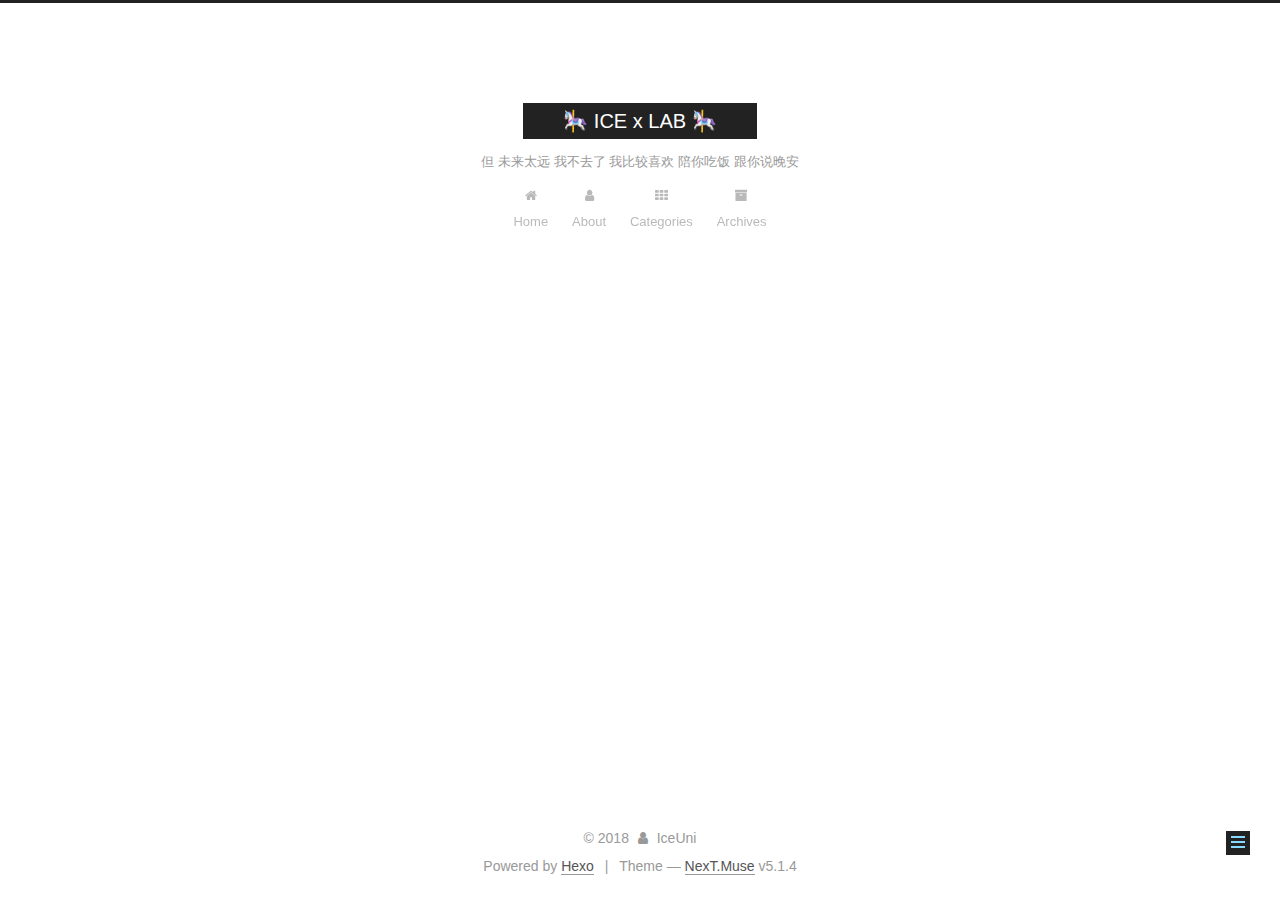
==== commit 4a43e9ef: "Site updated: 2018-04-08 19:42:19" ====
--- a/Android/index.html
+++ b/Android/index.html
@@ -82,7 +82,7 @@
 <meta property="og:type" content="website">
 <meta property="og:title" content="Android">
 <meta property="og:url" content="http://yoursite.com/Android/index.html">
-<meta property="og:site_name" content="🎠  ICE x LAB 🎠">
+<meta property="og:site_name" content="🎠  ICE x LAB  🎠">
 <meta property="og:locale" content="default">
 <meta property="og:updated_time" content="2018-04-07T14:56:13.583Z">
 <meta name="twitter:card" content="summary">
@@ -122,7 +122,7 @@
 
 
 
-  <title>Android | 🎠  ICE x LAB 🎠</title>
+  <title>Android | 🎠  ICE x LAB  🎠</title>
   
 
 
@@ -152,7 +152,7 @@
     <div class="custom-logo-site-title">
       <a href="/"  class="brand" rel="start">
         <span class="logo-line-before"><i></i></span>
-        <span class="site-title">🎠  ICE x LAB 🎠</span>
+        <span class="site-title">🎠  ICE x LAB  🎠</span>
         <span class="logo-line-after"><i></i></span>
       </a>
     </div>
--- a/css/main.css
+++ b/css/main.css
@@ -1822,7 +1822,7 @@
   width: 4px;
   height: 4px;
   border-radius: 50%;
-  background: #8fffa3;
+  background: #ffe5e0;
 }
 .links-of-blogroll {
   font-size: 13px;
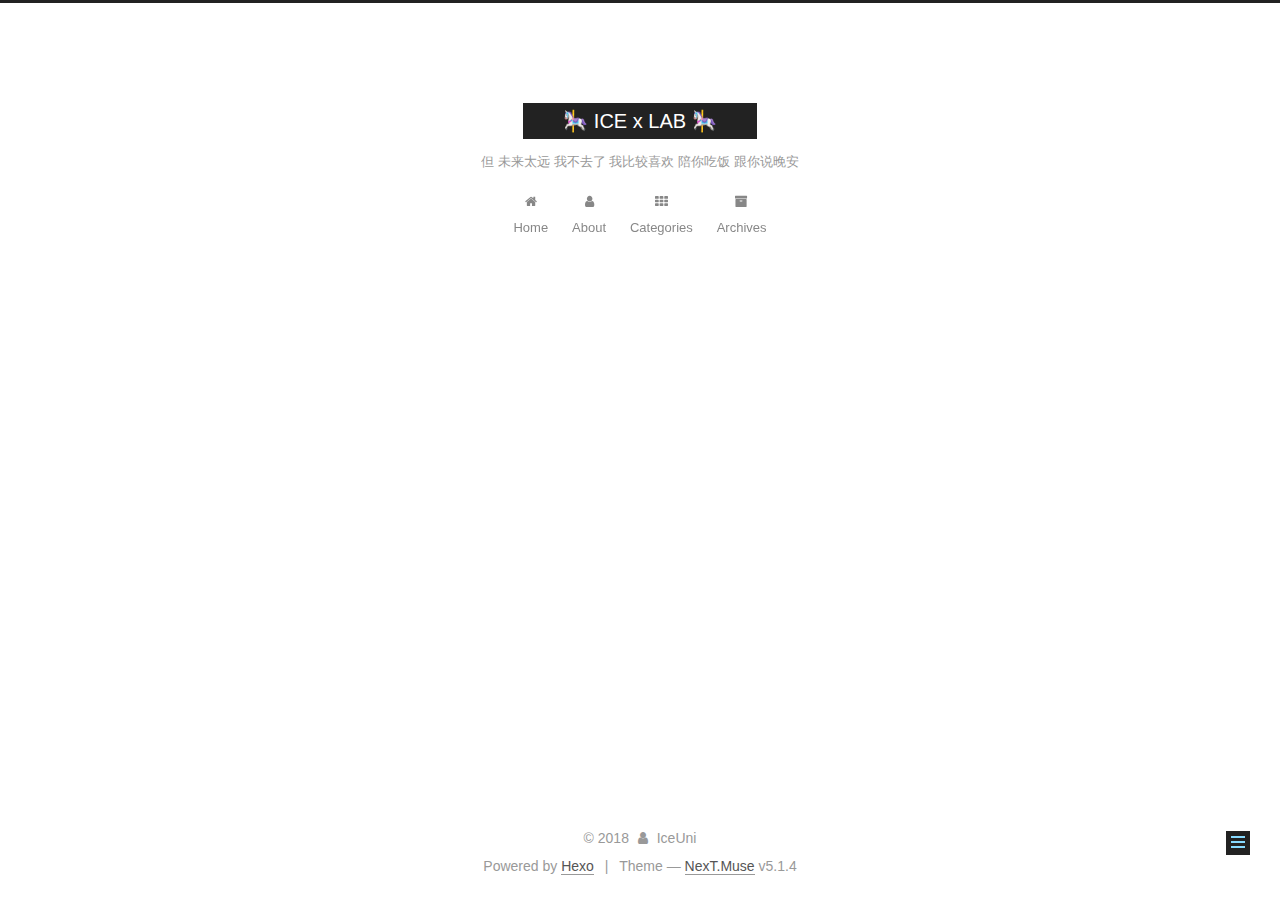
==== commit 4bb79a79: "Site updated: 2018-04-08 19:54:26" ====
--- a/Android/index.html
+++ b/Android/index.html
@@ -302,7 +302,7 @@
           <div class="site-author motion-element" itemprop="author" itemscope itemtype="http://schema.org/Person">
             
               <img class="site-author-image" itemprop="image"
-                src="/source/images/fommy_y_girl.jpg"
+                src="/images/fommy_y_girl.jpg"
                 alt="IceUni" />
             
               <p class="site-author-name" itemprop="name">IceUni</p>
@@ -316,7 +316,7 @@
               
                 <a href="/archives/">
               
-                  <span class="site-state-item-count">3</span>
+                  <span class="site-state-item-count">2</span>
                   <span class="site-state-item-name">posts</span>
                 </a>
               </div>
--- a/css/main.css
+++ b/css/main.css
@@ -1822,7 +1822,7 @@
   width: 4px;
   height: 4px;
   border-radius: 50%;
-  background: #ffe5e0;
+  background: #08cf20;
 }
 .links-of-blogroll {
   font-size: 13px;
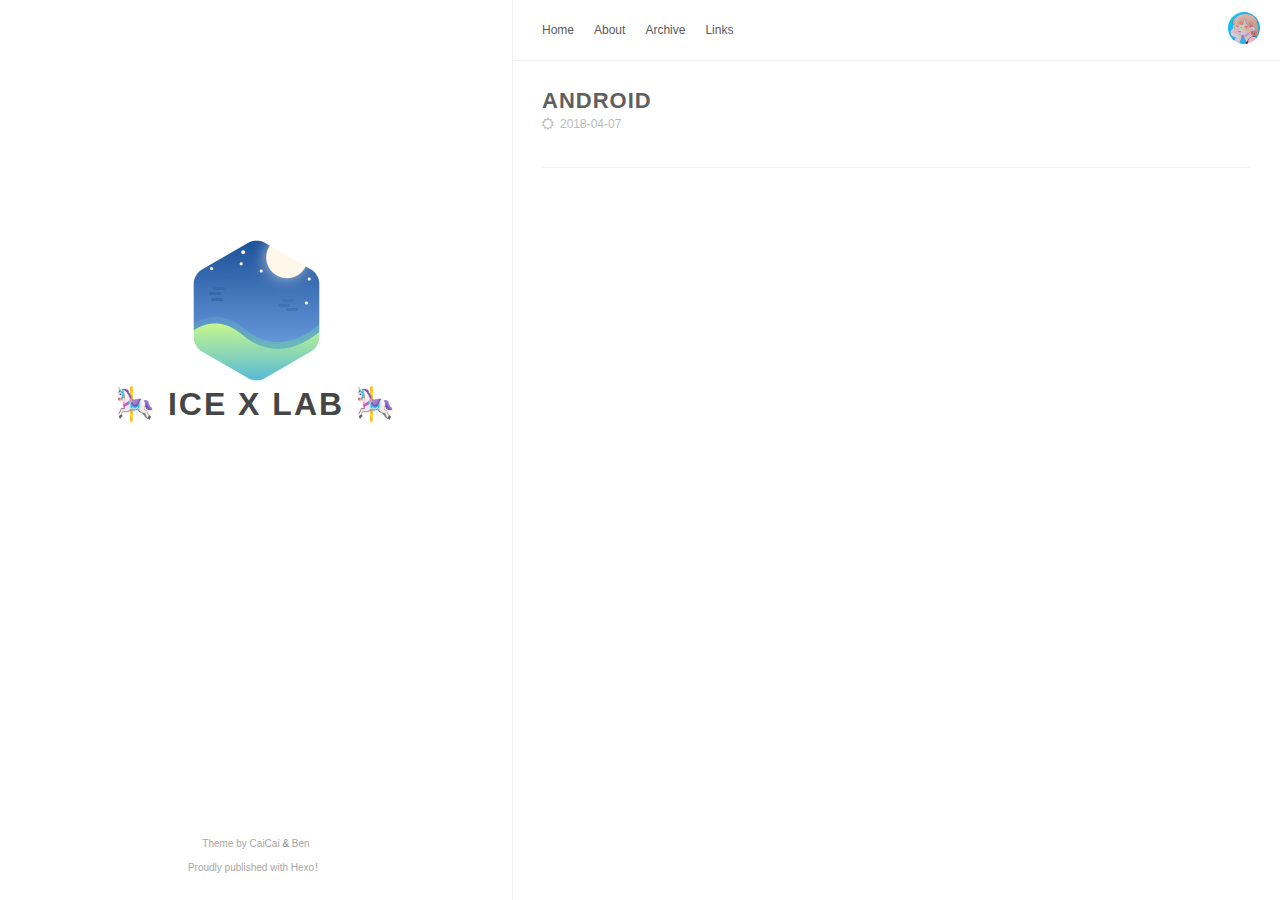
==== commit fe73d44d: "Site updated: 2018-06-30 00:18:13" ====
--- a/Android/index.html
+++ b/Android/index.html
@@ -1,555 +1 @@
-<!DOCTYPE html>
-
-
-
-  
-
-
-<html class="theme-next muse use-motion" lang="">
-<head>
-  <meta charset="UTF-8"/>
-<meta http-equiv="X-UA-Compatible" content="IE=edge" />
-<meta name="viewport" content="width=device-width, initial-scale=1, maximum-scale=1"/>
-<meta name="theme-color" content="#222">
-
-
-
-
-
-
-
-
-
-<meta http-equiv="Cache-Control" content="no-transform" />
-<meta http-equiv="Cache-Control" content="no-siteapp" />
-
-
-
-
-
-
-
-
-
-
-
-
-
-
-
-
-  
-  
-  <link href="/lib/fancybox/source/jquery.fancybox.css?v=2.1.5" rel="stylesheet" type="text/css" />
-
-
-
-
-
-
-
-<link href="/lib/font-awesome/css/font-awesome.min.css?v=4.6.2" rel="stylesheet" type="text/css" />
-
-<link href="/css/main.css?v=5.1.4" rel="stylesheet" type="text/css" />
-
-
-  <link rel="apple-touch-icon" sizes="180x180" href="/images/apple-touch-icon-next.png?v=5.1.4">
-
-
-  <link rel="icon" type="image/png" sizes="32x32" href="/images/favicon-32x32-next.png?v=5.1.4">
-
-
-  <link rel="icon" type="image/png" sizes="16x16" href="/images/favicon-16x16-next.png?v=5.1.4">
-
-
-  <link rel="mask-icon" href="/images/logo.svg?v=5.1.4" color="#222">
-
-
-
-
-
-  <meta name="keywords" content="Hexo, NexT" />
-
-
-
-
-
-
-
-
-
-
-<meta property="og:type" content="website">
-<meta property="og:title" content="Android">
-<meta property="og:url" content="http://yoursite.com/Android/index.html">
-<meta property="og:site_name" content="🎠  ICE x LAB  🎠">
-<meta property="og:locale" content="default">
-<meta property="og:updated_time" content="2018-04-07T14:56:13.583Z">
-<meta name="twitter:card" content="summary">
-<meta name="twitter:title" content="Android">
-
-
-
-<script type="text/javascript" id="hexo.configurations">
-  var NexT = window.NexT || {};
-  var CONFIG = {
-    root: '/',
-    scheme: 'Muse',
-    version: '5.1.4',
-    sidebar: {"position":"left","display":"post","offset":12,"b2t":false,"scrollpercent":false,"onmobile":false},
-    fancybox: true,
-    tabs: true,
-    motion: {"enable":true,"async":false,"transition":{"post_block":"fadeIn","post_header":"slideDownIn","post_body":"slideDownIn","coll_header":"slideLeftIn","sidebar":"slideUpIn"}},
-    duoshuo: {
-      userId: '0',
-      author: 'Author'
-    },
-    algolia: {
-      applicationID: '',
-      apiKey: '',
-      indexName: '',
-      hits: {"per_page":10},
-      labels: {"input_placeholder":"Search for Posts","hits_empty":"We didn't find any results for the search: ${query}","hits_stats":"${hits} results found in ${time} ms"}
-    }
-  };
-</script>
-
-
-
-  <link rel="canonical" href="http://yoursite.com/Android/"/>
-
-
-
-
-
-  <title>Android | 🎠  ICE x LAB  🎠</title>
-  
-
-
-
-
-
-
-
-
-</head>
-
-<body itemscope itemtype="http://schema.org/WebPage" lang="default">
-
-  
-  
-    
-  
-
-  <div class="container sidebar-position-left page-post-detail">
-    <div class="headband"></div>
-
-    <header id="header" class="header" itemscope itemtype="http://schema.org/WPHeader">
-      <div class="header-inner"><div class="site-brand-wrapper">
-  <div class="site-meta ">
-    
-
-    <div class="custom-logo-site-title">
-      <a href="/"  class="brand" rel="start">
-        <span class="logo-line-before"><i></i></span>
-        <span class="site-title">🎠  ICE x LAB  🎠</span>
-        <span class="logo-line-after"><i></i></span>
-      </a>
-    </div>
-      
-        <p class="site-subtitle">但 未来太远 我不去了 我比较喜欢 陪你吃饭 跟你说晚安</p>
-      
-  </div>
-
-  <div class="site-nav-toggle">
-    <button>
-      <span class="btn-bar"></span>
-      <span class="btn-bar"></span>
-      <span class="btn-bar"></span>
-    </button>
-  </div>
-</div>
-
-<nav class="site-nav">
-  
-
-  
-    <ul id="menu" class="menu">
-      
-        
-        <li class="menu-item menu-item-home">
-          <a href="/" rel="section">
-            
-              <i class="menu-item-icon fa fa-fw fa-home"></i> <br />
-            
-            Home
-          </a>
-        </li>
-      
-        
-        <li class="menu-item menu-item-about">
-          <a href="/about/" rel="section">
-            
-              <i class="menu-item-icon fa fa-fw fa-user"></i> <br />
-            
-            About
-          </a>
-        </li>
-      
-        
-        <li class="menu-item menu-item-categories">
-          <a href="/categories/" rel="section">
-            
-              <i class="menu-item-icon fa fa-fw fa-th"></i> <br />
-            
-            Categories
-          </a>
-        </li>
-      
-        
-        <li class="menu-item menu-item-archives">
-          <a href="/archives/" rel="section">
-            
-              <i class="menu-item-icon fa fa-fw fa-archive"></i> <br />
-            
-            Archives
-          </a>
-        </li>
-      
-
-      
-    </ul>
-  
-
-  
-</nav>
-
-
-
- </div>
-    </header>
-
-    <main id="main" class="main">
-      <div class="main-inner">
-        <div class="content-wrap">
-          <div id="content" class="content">
-            
-
-  <div id="posts" class="posts-expand">
-    
-    
-    
-    <div class="post-block page">
-      <header class="post-header">
-
-	<h1 class="post-title" itemprop="name headline">Android</h1>
-
-
-
-</header>
-
-      
-      
-      
-      <div class="post-body">
-        
-        
-          
-        
-      </div>
-      
-      
-      
-    </div>
-    
-    
-    
-  </div>
-
-
-          </div>
-          
-
-
-          
-
-  
-
-
-
-        </div>
-        
-          
-  
-  <div class="sidebar-toggle">
-    <div class="sidebar-toggle-line-wrap">
-      <span class="sidebar-toggle-line sidebar-toggle-line-first"></span>
-      <span class="sidebar-toggle-line sidebar-toggle-line-middle"></span>
-      <span class="sidebar-toggle-line sidebar-toggle-line-last"></span>
-    </div>
-  </div>
-
-  <aside id="sidebar" class="sidebar">
-    
-    <div class="sidebar-inner">
-
-      
-
-      
-
-      <section class="site-overview-wrap sidebar-panel sidebar-panel-active">
-        <div class="site-overview">
-          <div class="site-author motion-element" itemprop="author" itemscope itemtype="http://schema.org/Person">
-            
-              <img class="site-author-image" itemprop="image"
-                src="/images/fommy_y_girl.jpg"
-                alt="IceUni" />
-            
-              <p class="site-author-name" itemprop="name">IceUni</p>
-              <p class="site-description motion-element" itemprop="description"></p>
-          </div>
-
-          <nav class="site-state motion-element">
-
-            
-              <div class="site-state-item site-state-posts">
-              
-                <a href="/archives/">
-              
-                  <span class="site-state-item-count">2</span>
-                  <span class="site-state-item-name">posts</span>
-                </a>
-              </div>
-            
-
-            
-              
-              
-              <div class="site-state-item site-state-categories">
-                <a href="/categories/index.html">
-                  <span class="site-state-item-count">3</span>
-                  <span class="site-state-item-name">categories</span>
-                </a>
-              </div>
-            
-
-            
-
-          </nav>
-
-          
-
-          
-
-          
-          
-
-          
-          
-
-          
-
-        </div>
-      </section>
-
-      
-
-      
-
-    </div>
-  </aside>
-
-
-        
-      </div>
-    </main>
-
-    <footer id="footer" class="footer">
-      <div class="footer-inner">
-        <div class="copyright">&copy; <span itemprop="copyrightYear">2018</span>
-  <span class="with-love">
-    <i class="fa fa-user"></i>
-  </span>
-  <span class="author" itemprop="copyrightHolder">IceUni</span>
-
-  
-</div>
-
-
-  <div class="powered-by">Powered by <a class="theme-link" target="_blank" href="https://hexo.io">Hexo</a></div>
-
-
-
-  <span class="post-meta-divider">|</span>
-
-
-
-  <div class="theme-info">Theme &mdash; <a class="theme-link" target="_blank" href="https://github.com/iissnan/hexo-theme-next">NexT.Muse</a> v5.1.4</div>
-
-
-
-
-        
-
-
-
-
-
-
-
-        
-      </div>
-    </footer>
-
-    
-      <div class="back-to-top">
-        <i class="fa fa-arrow-up"></i>
-        
-      </div>
-    
-
-    
-
-  </div>
-
-  
-
-<script type="text/javascript">
-  if (Object.prototype.toString.call(window.Promise) !== '[object Function]') {
-    window.Promise = null;
-  }
-</script>
-
-
-
-
-
-
-
-
-
-  
-
-
-
-
-
-
-
-
-
-
-
-
-  
-  
-    <script type="text/javascript" src="/lib/jquery/index.js?v=2.1.3"></script>
-  
-
-  
-  
-    <script type="text/javascript" src="/lib/fastclick/lib/fastclick.min.js?v=1.0.6"></script>
-  
-
-  
-  
-    <script type="text/javascript" src="/lib/jquery_lazyload/jquery.lazyload.js?v=1.9.7"></script>
-  
-
-  
-  
-    <script type="text/javascript" src="/lib/velocity/velocity.min.js?v=1.2.1"></script>
-  
-
-  
-  
-    <script type="text/javascript" src="/lib/velocity/velocity.ui.min.js?v=1.2.1"></script>
-  
-
-  
-  
-    <script type="text/javascript" src="/lib/fancybox/source/jquery.fancybox.pack.js?v=2.1.5"></script>
-  
-
-
-  
-
-
-  <script type="text/javascript" src="/js/src/utils.js?v=5.1.4"></script>
-
-  <script type="text/javascript" src="/js/src/motion.js?v=5.1.4"></script>
-
-
-
-  
-  
-
-  
-  <script type="text/javascript" src="/js/src/scrollspy.js?v=5.1.4"></script>
-<script type="text/javascript" src="/js/src/post-details.js?v=5.1.4"></script>
-
-
-
-  
-
-
-  <script type="text/javascript" src="/js/src/bootstrap.js?v=5.1.4"></script>
-
-
-
-  
-
-
-  
-
-
-
-
-	
-
-
-
-
-
-  
-
-
-
-
-
-  
-
-
-
-
-
-
-
-
-
-
-
-
-  
-
-
-
-
-
-  
-
-  
-
-  
-
-  
-  
-
-  
-
-  
-
-  
-
-</body>
-</html>
+<!DOCTYPE html><html lang="zh-CN"><head><meta charset="utf-8"><meta name="X-UA-Compatible" content="IE=edge"><meta name="author" content="IceUni"><title>Android · 🎠  ICE x LAB  🎠</title><meta name="description" content=""><meta name="keywords"><meta content="width=device-width, initial-scale=1.0, maximum-scale=1.0, user-scalable=0" name="viewport"><meta content="yes" name="apple-mobile-web-app-capable"><meta content="black" name="apple-mobile-web-app-status-bar-style"><meta content="telephone=no" name="format-detection"><meta name="renderer" content="webkit"><link rel="short icon" href="/images/favicon.png" type="image/x-icon"><link rel="stylesheet" href="/css/style.css"><link rel="stylesheet" href="/css/blog_basic.css"><link rel="stylesheet" href="/css/font-awesome.min.css"><link rel="alternate" type="application/atom+xml" title="ATOM 1.0" href="/atom.xml"></head><body><div class="sidebar animated fadeInDown"><div class="logo-title"><div class="title"><img src="/images/logo@2x.png" style="width:127px;"><h3 title=""><a href="/">🎠  ICE x LAB  🎠</a></h3></div></div><ul class="social-links"></ul><div class="footer"><a target="_blank" href="/"><span>Theme by </span></a><a href="https://www.caicai.me"> CaiCai </a><span>&</span><a href="https://github.com/Ben02/hexo-theme-Anatole"> Ben</a><div class="by_farbox"><a href="https://hexo.io/zh-cn/" target="_blank">Proudly published with Hexo&#65281;</a></div></div></div><div class="main"><div class="page-top animated fadeInDown"><div class="nav"><li><a href="/">Home</a></li><li><a href="/about">About</a></li><li><a href="/archives">Archive</a></li><li><a href="/links">Links</a></li></div><div class="information"><div class="back_btn"><li><a class="fa fa-chevron-left" onclick="window.history.go(-1)" style="display:none;"> </a></li></div><div class="avatar"><img src="/images/fommy_y_girl.jpg"></div></div></div><div class="autopagerize_page_element"><div class="content"><div class="post-page"><div class="post animated fadeInDown"><div class="post-title"><h3><a>Android</a></h3></div><div class="post-content"></div><div class="post-footer"><div class="meta"><div class="info"><i class="fa fa-sun-o"></i><span class="date">2018-04-07</span></div></div></div></div></div></div></div></div><script src="/js/jquery.js"></script><script src="/js/jquery-migrate-1.2.1.min.js"></script><script src="/js/jquery.appear.js"></script></body></html>--- a/css/style.css
+++ b/css/style.css
@@ -0,0 +1,695 @@
+@charset "UTF-8";
+html {
+  background-color: #fff;
+  -webkit-font-smoothing: antialiased;
+}
+
+body {
+  color: rgba(0, 0, 0, 0.5);
+  font-family: 'PingHei', 'PingFang SC', Helvetica Neue, 'Work Sans', 'Hiragino Sans GB', 'Microsoft YaHei', SimSun, sans-serif;
+  font-size: 15px;
+  width: 100%;
+  margin: 0 auto 30px auto;
+  background-color: #fff;
+}
+
+p {
+  line-height: 1.9em;
+  font-weight: 400;
+  font-size: 14px;
+}
+
+a {
+  text-decoration: none;
+}
+
+a:link, a:visited {
+  opacity: 1;
+  -webkit-transition: all .15s linear;
+  -moz-transition: all .15s linear;
+  -o-transition: all .15s linear;
+  -ms-transition: all .15s linear;
+  transition: all .15s linear;
+  color: #424242;
+}
+
+a:hover, a:active {
+  color: #4786D6;
+}
+
+/*basic styles ends*/
+/*animation starts*/
+.animated {
+  -webkit-animation-fill-mode: both;
+  -moz-animation-fill-mode: both;
+  -ms-animation-fill-mode: both;
+  -o-animation-fill-mode: both;
+  animation-fill-mode: both;
+  -webkit-animation-duration: 1s;
+  -moz-animation-duration: 1s;
+  -ms-animation-duration: 1s;
+  -o-animation-duration: 1s;
+  animation-duration: 1s;
+}
+
+.animated.hinge {
+  -webkit-animation-duration: 1s;
+  -moz-animation-duration: 1s;
+  -ms-animation-duration: 1s;
+  -o-animation-duration: 1s;
+  animation-duration: 1s;
+}
+
+@-webkit-keyframes fadeInDown {
+  0% {
+    opacity: 0;
+    -webkit-transform: translateY(-20px);
+  }
+  100% {
+    opacity: 1;
+    -webkit-transform: translateY(0);
+  }
+}
+@-moz-keyframes fadeInDown {
+  0% {
+    opacity: 0;
+    -moz-transform: translateY(-20px);
+  }
+  100% {
+    opacity: 1;
+    -moz-transform: translateY(0);
+  }
+}
+@-o-keyframes fadeInDown {
+  0% {
+    opacity: 0;
+    -o-transform: translateY(-20px);
+  }
+  100% {
+    opacity: 1;
+    -o-transform: translateY(0);
+  }
+}
+@keyframes fadeInDown {
+  0% {
+    opacity: 0;
+    transform: translateY(-20px);
+  }
+  100% {
+    opacity: 1;
+    transform: translateY(0);
+  }
+}
+.fadeInDown {
+  -webkit-animation-name: fadeInDown;
+  -moz-animation-name: fadeInDown;
+  -o-animation-name: fadeInDown;
+  animation-name: fadeInDown;
+}
+
+/*animation ends*/
+.content {
+  height: auto;
+  float: right;
+  width: 60%;
+  margin-top: 60px;
+}
+
+.page-top {
+  width: 60%;
+  position: fixed;
+  right: 0;
+  z-index: 3;
+  background-color: #fff;
+  height: 60px;
+  border-bottom: 1px solid #f2f2f2;
+}
+.page-top .nav {
+  list-style: none;
+  padding: 18px 30px;
+  float: left;
+  font-size: 12px;
+}
+.page-top .nav li {
+  position: relative;
+  display: initial;
+  padding-right: 20px;
+}
+.page-top .nav a {
+  color: #5A5A5A;
+}
+.page-top .nav a:hover {
+  color: #4786D6;
+}
+.page-top .nav a.current {
+  color: #5A5A5A;
+  padding-bottom: 22px;
+  border-bottom: 1px solid #5A5A5A;
+}
+.page-top .information {
+  float: right;
+  padding-top: 12px;
+  padding-right: 20px;
+}
+.page-top .information .avatar {
+  float: right;
+}
+.page-top .information .avatar img {
+  width: 32px;
+  height: 32px;
+  border-radius: 300px;
+}
+.page-top .information .back_btn {
+  float: left;
+  padding-top: 5px;
+  margin-right: -10px;
+}
+.page-top .information .back_btn li {
+  display: initial;
+  padding-right: 40px;
+}
+
+.sidebar {
+  width: 40%;
+  -webkit-background-size: cover;
+  background-size: cover;
+  background-color: #fff;
+  height: 100%;
+  transition: 0.8s;
+  top: 0;
+  left: 0;
+  position: fixed;
+  z-index: 4;
+  border-right: 1px solid #f2f2f2;
+}
+.sidebar .logo-title {
+  text-align: center;
+  padding-top: 240px;
+}
+.sidebar .logo-title .description {
+  font-size: 14px;
+  color: #565654;
+}
+.sidebar .logo-title .logo {
+  margin: 0 auto;
+}
+.sidebar .logo-title .title h3 {
+  text-transform: uppercase;
+  font-size: 2rem;
+  font-weight: bold;
+  letter-spacing: 2px;
+  line-height: 1;
+  margin: 0;
+}
+.sidebar .logo-title .title a {
+  text-decoration: none;
+  color: #464646;
+  font-size: 2rem;
+  font-weight: bold;
+}
+.sidebar .social-links {
+  list-style: none;
+  padding: 0;
+  font-size: 14px;
+  text-align: center;
+}
+.sidebar .social-links i {
+  margin-right: 3px;
+}
+.sidebar .social-links li {
+  display: inline;
+  padding: 0 4px;
+  line-height: 0;
+}
+.sidebar .social-links a {
+  color: #565654;
+}
+.sidebar .social-links a:hover {
+  color: #4786D6;
+}
+
+.post {
+  background-color: #FFF;
+  margin: 30px;
+}
+.post .post-title h1 {
+  text-transform: uppercase;
+  font-size: 30px;
+  letter-spacing: 5px;
+  line-height: 1;
+}
+.post .post-title h2 {
+  text-transform: uppercase;
+  letter-spacing: 1px;
+  font-size: 28px;
+  line-height: 1;
+  font-weight: 600;
+  color: #5f5f5f;
+}
+.post .post-title h3 {
+  text-transform: uppercase;
+  letter-spacing: 1px;
+  line-height: 1;
+  font-weight: 600;
+  color: #464646;
+  font-size: 22px;
+  margin: 0;
+}
+.post .post-title a {
+  text-decoration: none;
+  letter-spacing: 1px;
+  color: #5f5f5f;
+}
+.post .post-title a:hover {
+  text-decoration: underline;
+}
+.post .post-content a {
+  text-decoration: none;
+  letter-spacing: 1px;
+  color: #4786D6;
+}
+.post .post-content a:hover {
+  color: #2F69B3;
+}
+.post .post-content h3 {
+  color: #5F5F5F;
+  font-size: 22px;
+  font-weight: 600;
+}
+.post .post-content h4 {
+  color: #5F5F5F;
+  font-size: 16px;
+}
+.post .post-footer {
+  padding: 0 0 30px 0;
+  border-bottom: 1px solid #f2f2f2;
+}
+.post .post-footer .meta {
+  max-width: 100%;
+  height: 25px;
+  color: #bbbbbb;
+}
+.post .post-footer .meta .info {
+  float: left;
+  font-size: 12px;
+}
+.post .post-footer .meta .info .date {
+  margin-right: 10px;
+}
+.post .post-footer .meta a {
+  text-decoration: none;
+  color: #bbbbbb;
+  padding-right: 10px;
+}
+.post .post-footer .meta a:hover {
+  color: #4786D6;
+}
+.post .post-footer .meta i {
+  margin-right: 6px;
+}
+.post .post-footer .tags {
+  padding-bottom: 15px;
+  font-size: 13px;
+}
+.post .post-footer .tags ul {
+  list-style-type: none;
+  display: inline;
+  margin: 0;
+  padding: 0;
+}
+.post .post-footer .tags ul li {
+  list-style-type: none;
+  margin: 0;
+  padding-right: 5px;
+  display: inline;
+}
+.post .post-footer .tags a {
+  text-decoration: none;
+  color: rgba(0, 0, 0, 0.44);
+  font-weight: 400;
+}
+.post .post-footer .tags a:hover {
+  text-decoration: none;
+}
+
+.pagination {
+  margin: 30px;
+  padding: 0px 0 56px 0;
+  border-bottom: 1px solid #f2f2f2;
+}
+.pagination ul {
+  list-style: none;
+  margin: 0;
+  padding: 0;
+  height: 13px;
+}
+.pagination ul li {
+  margin: 0 2px 0 2px;
+  display: inline;
+  line-height: 1;
+}
+.pagination ul li a {
+  text-decoration: none;
+}
+.pagination .pre {
+  float: left;
+}
+.pagination .next {
+  float: right;
+}
+
+.like-reblog-buttons {
+  float: right;
+}
+
+.like-button {
+  float: right;
+  padding: 0 0 0 10px;
+}
+
+.reblog-button {
+  float: right;
+  padding: 0;
+}
+
+#install-btn {
+  position: fixed;
+  bottom: 0px;
+  right: 6px;
+}
+
+#disqus_thread {
+  margin: 30px;
+  border-bottom: 1px solid #f2f2f2;
+}
+
+.footer {
+  clear: both;
+  text-align: center;
+  font-size: 10px;
+  margin: 0 auto;
+  bottom: 0;
+  position: absolute;
+  width: 100%;
+  padding-bottom: 20px;
+  background: #fff;
+}
+.footer a {
+  color: #A6A6A6;
+}
+.footer a:hover {
+  color: #4786D6;
+}
+
+/*for archive*/
+.archive {
+  width: 100%;
+}
+
+.list-with-title {
+  font-size: 14px;
+  margin: 30px;
+  padding: 0;
+}
+.list-with-title li {
+  list-style-type: none;
+  padding: 0;
+}
+.list-with-title .listing-title {
+  font-size: 24px;
+  color: #666666;
+  font-weight: 600;
+  line-height: 2.2em;
+}
+.list-with-title .listing {
+  padding: 0;
+}
+.list-with-title .listing .listing-post {
+  padding-bottom: 5px;
+}
+.list-with-title .listing .listing-post .post-time {
+  float: right;
+  color: #C5C5C5;
+}
+.list-with-title .listing .listing-post a {
+  color: #8F8F8F;
+}
+.list-with-title .listing .listing-post a:hover {
+  color: #4786D6;
+}
+
+/* share */
+.share {
+  margin: 0px 30px;
+  display: inline-flex;
+}
+
+.evernote {
+  width: 32px;
+  height: 32px;
+  border-radius: 300px;
+  background-color: #3E3E3E;
+  margin-right: 5px;
+}
+.evernote a {
+  color: #fff;
+  padding: 11px;
+  font-size: 12px;
+}
+.evernote a:hover {
+  color: #ED6243;
+  padding: 11px;
+}
+
+.weibo {
+  width: 32px;
+  height: 32px;
+  border-radius: 300px;
+  background-color: #ED6243;
+  margin-right: 5px;
+}
+.weibo a {
+  color: #fff;
+  padding: 9px;
+}
+.weibo a:hover {
+  color: #BD4226;
+}
+
+.twitter {
+  width: 32px;
+  height: 32px;
+  border-radius: 300px;
+  background-color: #59C0FD;
+  margin-right: 5px;
+}
+.twitter a {
+  color: #fff;
+  padding: 9px;
+}
+.twitter a:hover {
+  color: #4B9ECE;
+}
+
+/* about */
+.about {
+  margin: 30px;
+}
+.about h3 {
+  font-size: 22px;
+}
+
+/* links*/
+.links {
+  margin: 30px;
+}
+.links h3 {
+  font-size: 22px;
+}
+.links a {
+  cursor: pointer;
+}
+
+/* 评论样式 */
+.comment-count {
+  color: #666;
+}
+
+.tab-community {
+  color: #666;
+}
+
+.read_more {
+  font-size: 14px;
+}
+
+.back-button {
+  padding-top: 30px;
+  max-width: 100px;
+  padding-left: 40px;
+  float: left;
+}
+
+/* 默认评论样式 */
+#fb_comments_container {
+  margin: 30px;
+}
+
+/* 按钮样式 */
+a.btn {
+  color: #868686;
+  font-weight: 400;
+}
+
+.btn {
+  display: inline-block;
+  position: relative;
+  outline: 0;
+  color: rgba(0, 0, 0, 0.44);
+  background: transparent;
+  font-size: 14px;
+  text-align: center;
+  text-decoration: none;
+  cursor: pointer;
+  border: 1px solid rgba(0, 0, 0, 0.15);
+  white-space: nowrap;
+  font-weight: 400;
+  font-style: normal;
+  border-radius: 999em;
+}
+
+.btn:hover {
+  display: inline-block;
+  position: relative;
+  outline: 0px;
+  color: #464545;
+  background: transparent;
+  font-size: 14px;
+  text-align: center;
+  text-decoration: none;
+  cursor: pointer;
+  border: 1px solid #464545;
+  white-space: nowrap;
+  font-weight: 400;
+  font-style: normal;
+  border-radius: 999em;
+}
+
+[role="back"] {
+  padding: 0.5em 1.25em;
+  line-height: 1.666em;
+}
+
+[role="home"] {
+  padding: 0.5em 1.25em;
+  line-height: 1.666em;
+}
+
+[role="navigation"] {
+  padding: 0.5em 1.25em;
+  line-height: 1.666em;
+}
+
+[role="tags"] {
+  padding: 6px 12px;
+}
+
+/* Menu样式 */
+.menu {
+  float: right;
+  padding-top: 30px;
+}
+.menu .btn-down {
+  margin: 0px;
+}
+.menu .btn-down li {
+  list-style: none;
+  width: 100px;
+}
+.menu .btn-down li a {
+  display: inline-block;
+  position: relative;
+  padding: 0.5em 1.25em;
+  outline: 0;
+  color: rgba(0, 0, 0, 0.44);
+  background: transparent;
+  font-size: 14px;
+  text-align: center;
+  text-decoration: none;
+  cursor: pointer;
+  border: 1px solid rgba(0, 0, 0, 0.15);
+  white-space: nowrap;
+  font-weight: 400;
+  font-style: normal;
+  border-radius: 999em;
+  margin-top: 5px;
+}
+.menu .btn-down li a:hover {
+  position: relative;
+  padding: 0.5em 1.25em;
+  outline: 0;
+  color: #fff;
+  background: #3CBD10;
+  font-size: 14px;
+  text-align: center;
+  text-decoration: none;
+  cursor: pointer;
+  border: 1px solid rgba(0, 0, 0, 0.15);
+  white-space: nowrap;
+  font-weight: 400;
+  font-style: normal;
+  border-radius: 999em;
+  margin-top: 5px;
+}
+.menu .btn-down div {
+  position: absolute;
+  visibility: hidden;
+  width: 100px;
+  float: right;
+}
+
+.page_404 {
+  text-align: center;
+  padding-top: 50px;
+}
+
+@media screen and (max-width: 960px) {
+  .sidebar {
+    width: 100%;
+    position: absolute;
+    border-right: none;
+    z-index: 1;
+  }
+  .sidebar .logo-title {
+    padding-top: 120px;
+  }
+  .sidebar .logo-title .title img {
+    width: 100px;
+  }
+  .sidebar .logo-title .title h3 {
+    font-size: 20px;
+  }
+
+  .page-top {
+    width: 100%;
+  }
+
+  .post-title h3 {
+    line-height: 1.6;
+  }
+
+  .content {
+    margin-top: 420px;
+    width: 100%;
+    z-index: 2;
+    position: absolute;
+  }
+
+  .footer {
+    display: none;
+  }
+
+  .share {
+    display: grid;
+  }
+}
--- a/css/blog_basic.css
+++ b/css/blog_basic.css
@@ -0,0 +1,522 @@
+.post-content .tip {
+  position: relative;
+  margin: 2em 0;
+  padding: 12px 24px 12px 30px;
+  border-left: 4px solid #f66;
+  border-top-right-radius: 2px;
+  border-bottom-right-radius: 2px;
+  background-color: #f8f8f8
+}
+
+.post-content .tip br {
+  /**display: none**/
+}
+
+.post-content .tip:before {
+  position: absolute;
+  top: 14px;
+  left: -12px;
+  content: "!";
+  width: 20px;
+  height: 20px;
+  border-radius: 100%;
+  color: #fff;
+  font-size: 14px;
+  line-height: 20px;
+  font-weight: bold;
+  text-align: center;
+  background-color: #f66;
+  font-family: 'Dosis', 'Source Sans Pro', 'Helvetica Neue', Arial, sans-serif
+}
+
+.content > .post > .post-content > p {
+  word-wrap: break-word;
+  word-break: break-all;
+}
+
+#ds-thread,#disqus_thread,#cloud-tie-wrapper {
+  margin: 0 30px!important
+}
+
+pre {
+  font-size: 0.8em!important;
+  background-color: #f8f8f8!important;
+  font-family: 'Roboto Mono','Lucida Console','Trebuchet MS','Courier New', Monaco, courier,'PingFang SC','Hiragino Sans GB','Microsoft Jhenghei','Microsoft YaHei', monospace!important
+}
+
+figure.highlight {
+  position: relative!important;
+  margin: 1em 0!important;
+  border-radius: 2px!important;
+  line-height: 1.1em!important;
+  background-color: #f8f8f8!important;
+  overflow-x: auto!important
+}
+
+figure.highlight table,figure.highlight tr,figure.highlight td {
+  width: 100%!important;
+  border-collapse: collapse!important;
+  padding: 0!important;
+  margin: 0!important
+}
+
+figure.highlight .gutter {
+  display: none!important
+}
+
+figure.highlight .code pre {
+  padding: 1.2em 1.4em!important;
+  line-height: 1.5em!important;
+  margin: 0!important
+}
+
+figure.highlight.html .code:after,figure.highlight.js .code:after,figure.highlight.bash .code:after,figure.highlight.css .code:after,figure.highlight.scss .code:after,figure.highlight.diff .code:after,figure.highlight.java .code:after,figure.highlight.xml .code:after,figure.highlight.python .code:after,figure.highlight.json .code:after,figure.highlight.swift .code:after,figure.highlight.ruby .code:after,figure.highlight.perl .code:after,figure.highlight.php .code:after,figure.highlight.c .code:after,figure.highlight.cpp .code:after {
+  position: absolute!important;
+  top: 0!important;
+  right: 0!important;
+  color: #ccc!important;
+  text-align: right!important;
+  font-size: 0.75em!important;
+  padding: 5px 10px 0!important;
+  line-height: 15px!important;
+  height: 15px!important;
+  font-weight: 600!important
+}
+
+figure.highlight.html .code:after {
+  content: "HTML"
+}
+
+figure.highlight.js .code:after {
+  content: "JS"
+}
+
+figure.highlight.bash .code:after {
+  content: "BASH"
+}
+
+figure.highlight.css .code:after {
+  content: "CSS"
+}
+
+figure.highlight.scss .code:after {
+  content: "SCSS"
+}
+
+figure.highlight.diff .code:after {
+  content: "DIFF"
+}
+
+figure.highlight.java .code:after {
+  content: "JAVA"
+}
+
+figure.highlight.xml .code:after {
+  content: "XML"
+}
+
+figure.highlight.python .code:after {
+  content: "PYTHON"
+}
+
+figure.highlight.json .code:after {
+  content: "JSON"
+}
+
+figure.highlight.swift .code:after {
+  content: "SWIFT"
+}
+
+figure.highlight.ruby .code:after {
+  content: "RUBY"
+}
+
+figure.highlight.perl .code:after {
+  content: "PERL"
+}
+
+figure.highlight.php .code:after {
+  content: "PHP"
+}
+
+figure.highlight.c .code:after {
+  content: "C"
+}
+
+figure.highlight.java .code:after {
+  content: "JAVA"
+}
+
+figure.highlight.cpp .code:after {
+  content: "CPP"
+}
+
+figure.highlight.cpp .code:after {
+  content: 'C++'
+}
+
+pre {
+  color: #525252!important
+}
+
+pre .function .keyword,pre .constant {
+  color: #0092db!important
+}
+
+pre .keyword,pre .attribute {
+  color: #e96900!important
+}
+
+pre .number,pre .literal {
+  color: #ae81ff!important
+}
+
+pre .tag,pre .tag .title,pre .change,pre .winutils,pre .flow,pre .lisp .title,pre .clojure .built_in,pre .nginx .title,pre .tex .special {
+  color: #2973b7!important
+}
+
+pre .symbol,pre .symbol .string,pre .value,pre .regexp {
+  color: #42b983!important
+}
+
+pre .title {
+  color: #83B917!important
+}
+
+pre .tag .value,pre .string,pre .subst,pre .haskell .type,pre .preprocessor,pre .ruby .class .parent,pre .built_in,pre .sql .aggregate,pre .django .template_tag,pre .django .variable,pre .smalltalk .class,pre .javadoc,pre .django .filter .argument,pre .smalltalk .localvars,pre .smalltalk .array,pre .attr_selector,pre .pseudo,pre .addition,pre .stream,pre .envvar,pre .apache .tag,pre .apache .cbracket,pre .tex .command,pre .prompt {
+  color: #42b983!important
+}
+
+pre .comment,pre .java .annotation,pre .python .decorator,pre .template_comment,pre .pi,pre .doctype,pre .shebang,pre .apache .sqbracket,pre .tex .formula {
+  color: #b3b3b3!important
+}
+
+pre .deletion {
+  color: #BA4545!important
+}
+
+pre .coffeescript .javascript,pre .javascript .xml,pre .tex .formula,pre .xml .javascript,pre .xml .vbscript,pre .xml .css,pre .xml .cdata {
+  opacity: 0.5!important
+}
+
+html {
+  height: 100%;
+  max-height: 100%;
+  padding: 0;
+  margin: 0; }
+
+  body {
+    padding: 0;
+    margin: 0;
+    line-height: 1.6em; }
+
+    .clear {
+      clear: both;
+      display: block;
+      overflow: hidden;
+      visibility: hidden;
+      width: 0;
+      height: 0; }
+
+      h1, h2, h3, h4, h5, h6 {
+        text-rendering: optimizeLegibility;
+        line-height: 1;
+        margin: 2rem 0; }
+
+        h1 {
+          font-size: 2.1rem;
+          line-height: 1.2em; }
+
+          h2 {
+            font-size: 1.9rem;
+            line-height: 1.2em; }
+
+            h3 {
+              font-size: 1.75rem; }
+
+              h4 {
+                font-size: 1.3rem; }
+
+                h5 {
+                  font-size: 1.3rem; }
+
+                  h6 {
+                    font-size: 1.3rem; }
+
+                    img {
+                      max-width: 100%;
+                      height: auto; }
+
+                      p, ul, ol, dl {
+                        margin: 1em 0; }
+
+                        ol ol, ul ul, ul ol, ol ul {
+                          margin: 0.4em 0; }
+
+                          ul p, ol p, li p, .content li p, blockquote p, .content blockquote p,
+                          .post blockquote p, .post li p {
+                            margin: 0;
+                            overflow: visible; }
+
+                            a img {
+                              border: none; }
+
+dl dt {
+  float: left;
+  width: 180px;
+  overflow: hidden;
+  clear: left;
+  text-align: right;
+  text-overflow: ellipsis;
+  white-space: nowrap;
+  font-weight: bold;
+  margin-bottom: 1em; }
+
+  dl dd {
+    margin-left: 200px;
+    margin-bottom: 1em; }
+
+    hr {
+      display: block;
+      height: 1px;
+      border: 0;
+      border-top: 1px solid #efefef;
+      margin: 3.2em 0;
+      padding: 0; }
+
+      blockquote {
+        box-sizing: border-box;
+        margin: 1.6em 0 1.6em -2.2em;
+        padding: 0 0 0 1.6em;
+        border-left: #4a4a4a 0.4em solid; }
+
+        blockquote p {
+          margin: 0.8em 0; }
+
+          blockquote small {
+            display: inline-block;
+            margin: 0.8em 0 0.8em 1.5em;
+            font-size: 0.9em;
+            color: #ccc; }
+
+            blockquote small:before {
+              content: '\2014 \00A0'; }
+
+              blockquote cite {
+                font-weight: bold; }
+
+                blockquote cite a {
+                  font-weight: normal; }
+
+                  mark {
+                    background-color: #ffc336; }
+
+                    code, tt {
+                      padding: 1px 3px;
+                      font-family: Inconsolata, monospace, sans-serif;
+                      font-size: 0.85em;
+                      white-space: pre-wrap;
+                      border: 1px solid #E3EDF3;
+                      background: #f7f7f9;
+                      color: #d14;
+                      border-radius: 2px; }
+/**
+                      pre {
+                        -moz-box-sizing: border-box;
+                        box-sizing: border-box;
+                        margin: 1.6em 0;
+                        border: 1px solid #E3EDF3;
+                        width: 100%;
+                        padding: 10px;
+                        font-family: Inconsolata, monospace, sans-serif;
+                        font-size: 0.9em;
+                        white-space: pre;
+                        overflow: auto;
+                        background: #F7FAFB;
+                        border-radius: 3px; }
+
+                        pre code, tt {
+                          font-size: inherit;
+                          white-space: -moz-pre-wrap;
+                          white-space: pre-wrap;
+                          background: transparent;
+                          border: none;
+                          color: #333;
+                          padding: 0; }
+
+                          kbd {
+                            display: inline-block;
+                            margin-bottom: 0.4em;
+                            padding: 1px 8px;
+                            border: #ccc 1px solid;
+                            color: #666;
+                            text-shadow: #fff 0 1px 0;
+                            font-size: 0.9em;
+                            font-weight: bold;
+                            background: #f4f4f4;
+                            border-radius: 4px;
+                            box-shadow: 0 1px 0 rgba(0, 0, 0, 0.2), 0 1px 0 0 white inset; }
+
+                            table {
+                              -moz-box-sizing: border-box;
+                              box-sizing: border-box;
+                              margin: 1em 0;
+                              width: 100%;
+                              max-width: 100%;
+                              border-width: 1px;
+                              border-style: solid;
+                              background-color: transparent; }
+
+                              table, table tr, table tr td, table tr th {
+                                border-color: #e5e5e5; }
+
+                                table th {
+                                  color: #666666;
+                                  background-color: #fdfdfd; }
+
+                                  tr th {
+                                    border-bottom-width: 1px;
+                                    border-bottom-style: solid;
+                                    text-align: left; }
+
+                                    tr th, tr td {
+                                      padding: 5px 20px;
+                                      border-right: 1px solid;
+                                      font-size: 1rem; }
+
+                                      tr th:last-child, tr td:last-child {
+                                        border-right: 0px; }
+
+                                        table th {
+                                          font-weight: bold; }
+
+                                          table tbody > tr:nth-child(odd) > td, table tbody > tr:nth-child(odd) > th {
+                                            background-color: #f9f9f9; }
+
+                                            .gist {
+                                              font-size: 12px; }
+                                              .gist table {
+                                                margin: 0;
+                                                width: auto; }
+                                                .gist table pre {
+                                                  font-size: 12px; }
+                                                  .gist table .line-numbers {
+                                                    font-size: 12px; }
+**/
+
+.toc {
+  border: 1px solid #f0f0f0;
+  margin-bottom: 20px;
+  padding: 10px 30px; }
+
+  #fb_comments_container {
+    overflow: hidden;
+    margin: 0 auto; }
+    #fb_comments_container #fb_comments {
+      list-style-type: none;
+      padding: 0; }
+      #fb_comments_container #fb_comments h1 {
+        font-size: 1.3em; }
+        #fb_comments_container #fb_comments h2 {
+          font-size: 1.2em; }
+          #fb_comments_container #fb_comments h3 {
+            font-size: 1.1em; }
+            #fb_comments_container #fb_comments h4, #fb_comments_container #fb_comments h5,
+            #fb_comments_container #fb_comments h6 {
+              font-size: 1.05em; }
+              #fb_comments_container #fb_comments .comment {
+                position: relative;
+                padding: 25px 0;
+                border-bottom: 1px solid rgba(150, 150, 150, 0.2);
+                *border-bottom: 1px solid #f0f0f0; }
+                #fb_comments_container #fb_comments .comment .avatar {
+                  position: absolute;
+                  top: 25px;
+                  left: 0;
+                  width: 50px;
+                  float: left; }
+                  #fb_comments_container #fb_comments .comment .avatar img {
+                    width: 48px;
+                    border: none;
+                    border-radius: 5px;
+                    margin: 0; }
+                #fb_comments_container #fb_comments .comment .comment_body,
+                #fb_comments_container #fb_comments .comment .c_content {
+                  margin-left: 70px;
+                  display: block; }
+                  #fb_comments_container #fb_comments .comment .comment_body p,
+                  #fb_comments_container #fb_comments .comment .c_content p {
+                    margin: 5px 0 15px 0;
+                    padding: 0;
+                    line-height: 1.8; }
+                    #fb_comments_container #fb_comments .comment .comment_body .author,
+                    #fb_comments_container #fb_comments .comment .c_content .author {
+                      line-height: 1.5em;
+                      margin: 0;
+                      padding: 0; }
+                      #fb_comments_container #fb_comments .comment .comment_body .author b,
+                      #fb_comments_container #fb_comments .comment .c_content .author b {
+                        color: #555; }
+                        #fb_comments_container #fb_comments .comment .comment_body .author small,
+                        #fb_comments_container #fb_comments .comment .c_content .author small {
+                          font-weight: normal;
+                          padding-left: 10px;
+                          font-size: 0.7em;
+                          color: #666; }
+
+#fb_new_comment {
+  padding-bottom: 50px; }
+  #fb_new_comment textarea {
+    border-radius: 5px;
+    height: 80px;
+    width: 98%;
+    padding: 5px;
+    font-size: 1em;
+    border: 1px solid rgba(150, 150, 150, 0.5);
+    *border: 1px solid #a8a8a8;
+    line-height: 1.5; }
+    #fb_new_comment .comment_error {
+      color: red;
+      text-align: center;
+      display: block;
+      font-size: 0.8em;
+      padding-top: 1em; }
+      #fb_new_comment .c_button:hover {
+        background: #E60900;
+        color: #fff;
+        text-decoration: none; }
+        #fb_new_comment .c_button, #fb_new_comment #c_submit {
+          cursor: pointer;
+          font-family: "Hiragino Sans GB", "Microsoft YaHei", sans-serif;
+          font-size: 1em;
+          line-height: 1.3em;
+          letter-spacing: 1px;
+          border-radius: 5px;
+          padding: 5px 5px 2px 5px; }
+          #fb_new_comment .input_body {
+            margin-top: 10px; }
+            #fb_new_comment .input_body ul {
+              list-style: none;
+              padding: 5px 0;
+              margin: auto 0; }
+              #fb_new_comment .input_body ul li {
+                float: left;
+                margin-right: 2.2%;
+                *margin-right: 22px; }
+                #fb_new_comment .input_body ul li label {
+                  line-height: 1em; }
+                  #fb_new_comment .input_body ul li input {
+                    border-radius: 5px;
+                    border: 1px solid #ddd;
+                    padding: 5px;
+                    background: rgba(255, 255, 255, 0.5);
+                    margin: 0 0 10px 0; }
+
+#SwfStore_farbox_0 {
+  height: 0;
+  overflow: hidden; }
+
+  @media screen and (max-width: 320px) {
+    #fb_comments .c_content, #fb_comments .comment_body {
+      margin-left: 57px;   }
+}
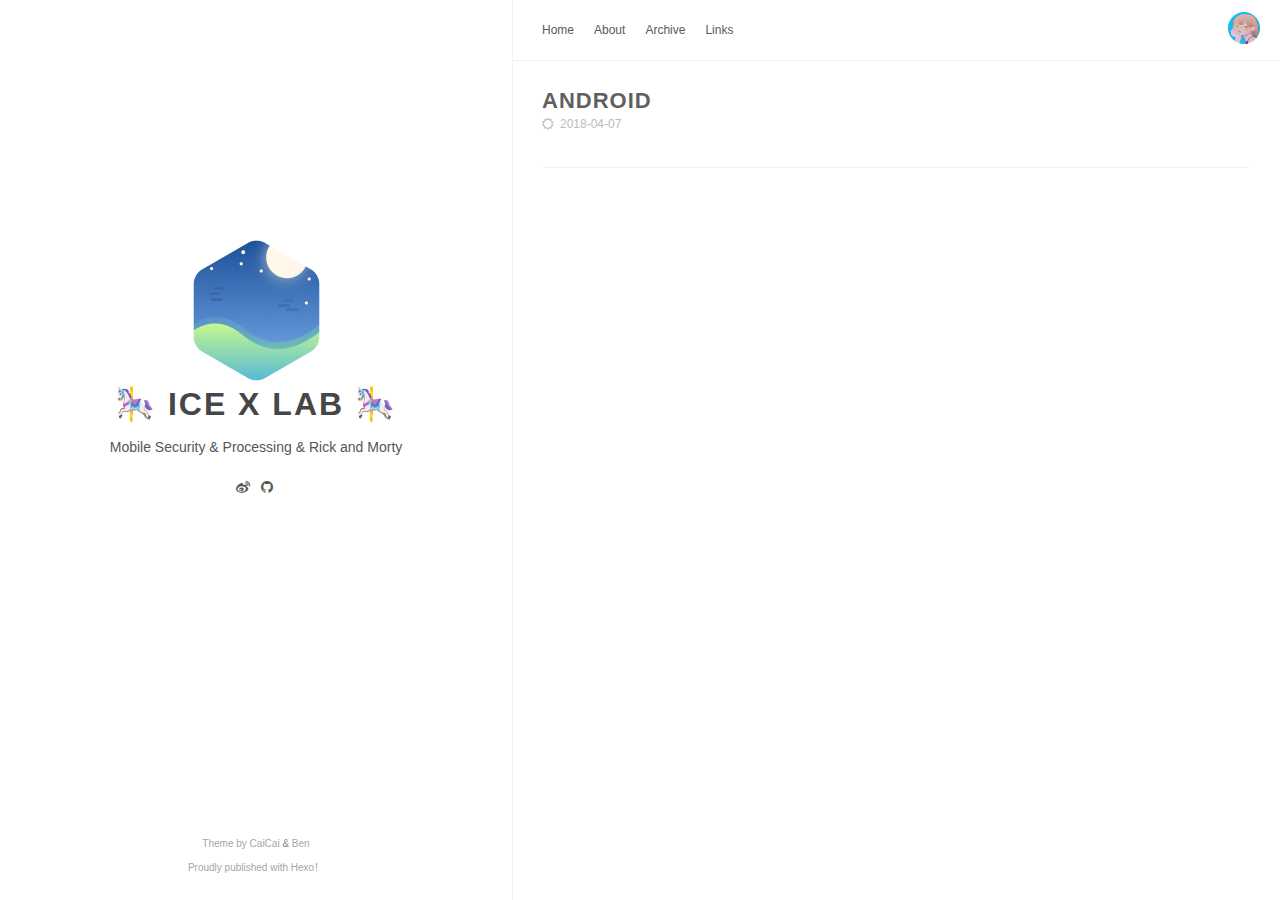
==== commit 50e82ec4: "Site updated: 2018-06-30 00:36:06" ====
--- a/Android/index.html
+++ b/Android/index.html
@@ -1 +1 @@
-<!DOCTYPE html><html lang="zh-CN"><head><meta charset="utf-8"><meta name="X-UA-Compatible" content="IE=edge"><meta name="author" content="IceUni"><title>Android · 🎠  ICE x LAB  🎠</title><meta name="description" content=""><meta name="keywords"><meta content="width=device-width, initial-scale=1.0, maximum-scale=1.0, user-scalable=0" name="viewport"><meta content="yes" name="apple-mobile-web-app-capable"><meta content="black" name="apple-mobile-web-app-status-bar-style"><meta content="telephone=no" name="format-detection"><meta name="renderer" content="webkit"><link rel="short icon" href="/images/favicon.png" type="image/x-icon"><link rel="stylesheet" href="/css/style.css"><link rel="stylesheet" href="/css/blog_basic.css"><link rel="stylesheet" href="/css/font-awesome.min.css"><link rel="alternate" type="application/atom+xml" title="ATOM 1.0" href="/atom.xml"></head><body><div class="sidebar animated fadeInDown"><div class="logo-title"><div class="title"><img src="/images/logo@2x.png" style="width:127px;"><h3 title=""><a href="/">🎠  ICE x LAB  🎠</a></h3></div></div><ul class="social-links"></ul><div class="footer"><a target="_blank" href="/"><span>Theme by </span></a><a href="https://www.caicai.me"> CaiCai </a><span>&</span><a href="https://github.com/Ben02/hexo-theme-Anatole"> Ben</a><div class="by_farbox"><a href="https://hexo.io/zh-cn/" target="_blank">Proudly published with Hexo&#65281;</a></div></div></div><div class="main"><div class="page-top animated fadeInDown"><div class="nav"><li><a href="/">Home</a></li><li><a href="/about">About</a></li><li><a href="/archives">Archive</a></li><li><a href="/links">Links</a></li></div><div class="information"><div class="back_btn"><li><a class="fa fa-chevron-left" onclick="window.history.go(-1)" style="display:none;"> </a></li></div><div class="avatar"><img src="/images/fommy_y_girl.jpg"></div></div></div><div class="autopagerize_page_element"><div class="content"><div class="post-page"><div class="post animated fadeInDown"><div class="post-title"><h3><a>Android</a></h3></div><div class="post-content"></div><div class="post-footer"><div class="meta"><div class="info"><i class="fa fa-sun-o"></i><span class="date">2018-04-07</span></div></div></div></div></div></div></div></div><script src="/js/jquery.js"></script><script src="/js/jquery-migrate-1.2.1.min.js"></script><script src="/js/jquery.appear.js"></script></body></html>+<!DOCTYPE html><html lang="zh-CN"><head><meta charset="utf-8"><meta name="X-UA-Compatible" content="IE=edge"><meta name="author" content="Stardu5t, iceuni@163.com"><title>Android · 🎠  ICE x LAB  🎠</title><meta name="description" content=""><meta name="keywords" content="Mobile Security &amp; Processing &amp; Rick and Morty"><meta content="width=device-width, initial-scale=1.0, maximum-scale=1.0, user-scalable=0" name="viewport"><meta content="yes" name="apple-mobile-web-app-capable"><meta content="black" name="apple-mobile-web-app-status-bar-style"><meta content="telephone=no" name="format-detection"><meta name="renderer" content="webkit"><link rel="short icon" href="/images/favicon.png" type="image/x-icon"><link rel="stylesheet" href="/css/style.css"><link rel="stylesheet" href="/css/blog_basic.css"><link rel="stylesheet" href="/css/font-awesome.min.css"><link rel="alternate" type="application/atom+xml" title="ATOM 1.0" href="/atom.xml"></head><body><div class="sidebar animated fadeInDown"><div class="logo-title"><div class="title"><img src="/images/logo@2x.png" style="width:127px;"><h3 title=""><a href="/">🎠  ICE x LAB  🎠</a></h3><div class="description"><p>Mobile Security &amp; Processing &amp; Rick and Morty</p></div></div></div><ul class="social-links"><li><a href="http://weibo.com/u/2120477592"><i class="fa fa-weibo"></i></a></li><li><a href="http://github.com/IceUni"><i class="fa fa-github"></i></a></li></ul><div class="footer"><a target="_blank" href="/"><span>Theme by </span></a><a href="https://www.caicai.me"> CaiCai </a><span>&</span><a href="https://github.com/Ben02/hexo-theme-Anatole"> Ben</a><div class="by_farbox"><a href="https://hexo.io/zh-cn/" target="_blank">Proudly published with Hexo&#65281;</a></div></div></div><div class="main"><div class="page-top animated fadeInDown"><div class="nav"><li><a href="/">Home</a></li><li><a href="/about">About</a></li><li><a href="/archives">Archive</a></li><li><a href="/links">Links</a></li></div><div class="information"><div class="back_btn"><li><a class="fa fa-chevron-left" onclick="window.history.go(-1)" style="display:none;"> </a></li></div><div class="avatar"><img src="/images/fommy_y_girl.jpg"></div></div></div><div class="autopagerize_page_element"><div class="content"><div class="post-page"><div class="post animated fadeInDown"><div class="post-title"><h3><a>Android</a></h3></div><div class="post-content"></div><div class="post-footer"><div class="meta"><div class="info"><i class="fa fa-sun-o"></i><span class="date">2018-04-07</span></div></div></div></div></div></div></div></div><script src="/js/jquery.js"></script><script src="/js/jquery-migrate-1.2.1.min.js"></script><script src="/js/jquery.appear.js"></script></body></html>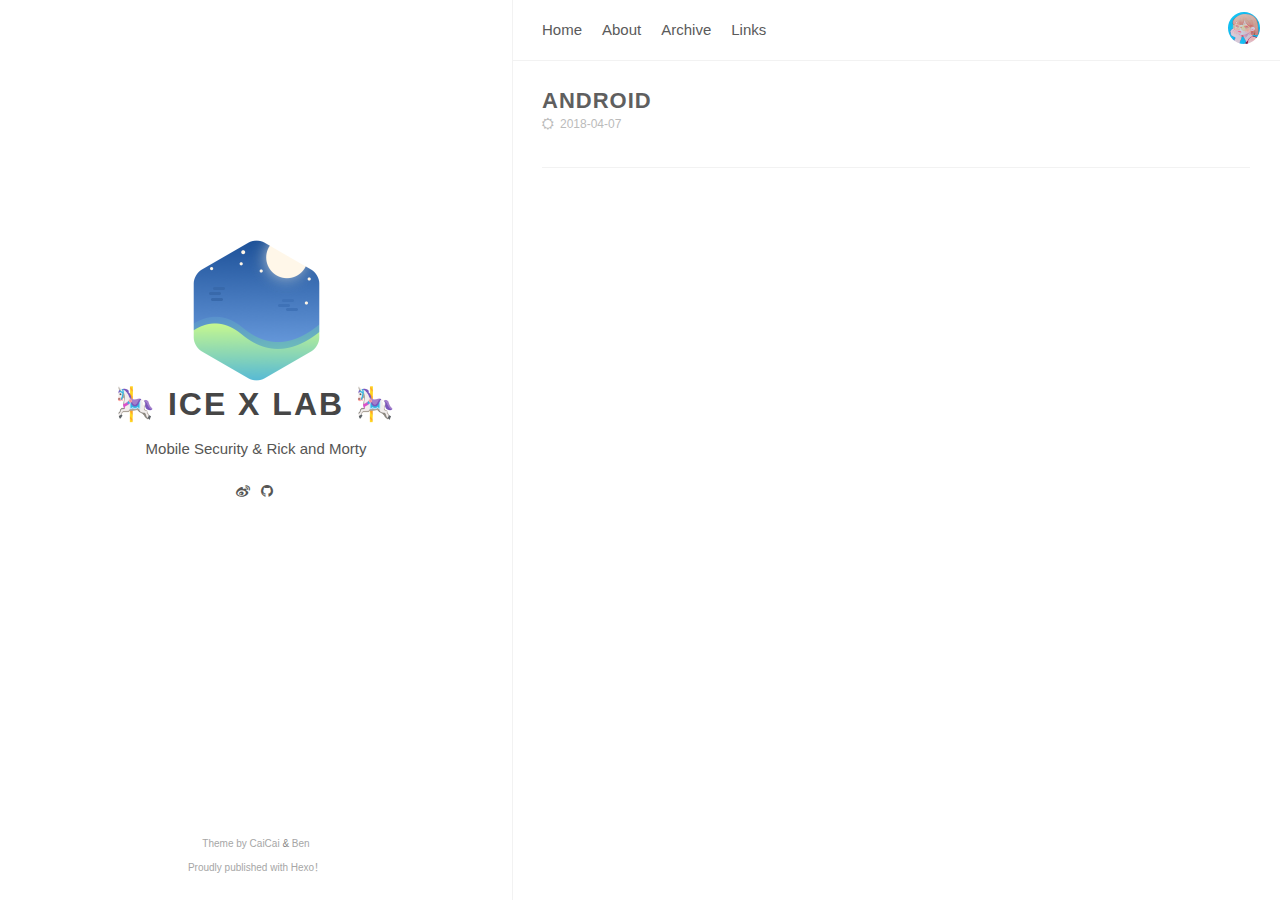
==== commit 2f92f8d2: "Site updated: 2018-10-26 21:39:46" ====
--- a/Android/index.html
+++ b/Android/index.html
@@ -1 +1 @@
-<!DOCTYPE html><html lang="zh-CN"><head><meta charset="utf-8"><meta name="X-UA-Compatible" content="IE=edge"><meta name="author" content="Stardu5t, iceuni@163.com"><title>Android · 🎠  ICE x LAB  🎠</title><meta name="description" content=""><meta name="keywords" content="Mobile Security &amp; Processing &amp; Rick and Morty"><meta content="width=device-width, initial-scale=1.0, maximum-scale=1.0, user-scalable=0" name="viewport"><meta content="yes" name="apple-mobile-web-app-capable"><meta content="black" name="apple-mobile-web-app-status-bar-style"><meta content="telephone=no" name="format-detection"><meta name="renderer" content="webkit"><link rel="short icon" href="/images/favicon.png" type="image/x-icon"><link rel="stylesheet" href="/css/style.css"><link rel="stylesheet" href="/css/blog_basic.css"><link rel="stylesheet" href="/css/font-awesome.min.css"><link rel="alternate" type="application/atom+xml" title="ATOM 1.0" href="/atom.xml"></head><body><div class="sidebar animated fadeInDown"><div class="logo-title"><div class="title"><img src="/images/logo@2x.png" style="width:127px;"><h3 title=""><a href="/">🎠  ICE x LAB  🎠</a></h3><div class="description"><p>Mobile Security &amp; Processing &amp; Rick and Morty</p></div></div></div><ul class="social-links"><li><a href="http://weibo.com/u/2120477592"><i class="fa fa-weibo"></i></a></li><li><a href="http://github.com/IceUni"><i class="fa fa-github"></i></a></li></ul><div class="footer"><a target="_blank" href="/"><span>Theme by </span></a><a href="https://www.caicai.me"> CaiCai </a><span>&</span><a href="https://github.com/Ben02/hexo-theme-Anatole"> Ben</a><div class="by_farbox"><a href="https://hexo.io/zh-cn/" target="_blank">Proudly published with Hexo&#65281;</a></div></div></div><div class="main"><div class="page-top animated fadeInDown"><div class="nav"><li><a href="/">Home</a></li><li><a href="/about">About</a></li><li><a href="/archives">Archive</a></li><li><a href="/links">Links</a></li></div><div class="information"><div class="back_btn"><li><a class="fa fa-chevron-left" onclick="window.history.go(-1)" style="display:none;"> </a></li></div><div class="avatar"><img src="/images/fommy_y_girl.jpg"></div></div></div><div class="autopagerize_page_element"><div class="content"><div class="post-page"><div class="post animated fadeInDown"><div class="post-title"><h3><a>Android</a></h3></div><div class="post-content"></div><div class="post-footer"><div class="meta"><div class="info"><i class="fa fa-sun-o"></i><span class="date">2018-04-07</span></div></div></div></div></div></div></div></div><script src="/js/jquery.js"></script><script src="/js/jquery-migrate-1.2.1.min.js"></script><script src="/js/jquery.appear.js"></script></body></html>+<!DOCTYPE html><html lang="zh-CN"><head><meta charset="utf-8"><meta name="X-UA-Compatible" content="IE=edge"><meta name="author" content="Stardu5t, iceuni@163.com"><title>Android · 🎠  ICE x LAB  🎠</title><meta name="description" content=""><meta name="keywords" content="Mobile Security &amp; Rick and Morty"><meta content="width=device-width, initial-scale=1.0, maximum-scale=1.0, user-scalable=0" name="viewport"><meta content="yes" name="apple-mobile-web-app-capable"><meta content="black" name="apple-mobile-web-app-status-bar-style"><meta content="telephone=no" name="format-detection"><meta name="renderer" content="webkit"><link rel="short icon" href="/images/favicon.png" type="image/x-icon"><link rel="stylesheet" href="/css/style.css"><link rel="stylesheet" href="/css/blog_basic.css"><link rel="stylesheet" href="/css/font-awesome.min.css"><link rel="alternate" type="application/atom+xml" title="ATOM 1.0" href="/atom.xml"></head><body><div class="sidebar animated fadeInDown"><div class="logo-title"><div class="title"><img src="/images/logo@2x.png" style="width:127px;"><h3 title=""><a href="/">🎠  ICE x LAB  🎠</a></h3><div class="description"><p>Mobile Security &amp; Rick and Morty</p></div></div></div><ul class="social-links"><li><a href="http://weibo.com/u/2120477592"><i class="fa fa-weibo"></i></a></li><li><a href="http://github.com/IceUni"><i class="fa fa-github"></i></a></li></ul><div class="footer"><a target="_blank" href="/"><span>Theme by </span></a><a href="https://www.caicai.me"> CaiCai </a><span>&</span><a href="https://github.com/Ben02/hexo-theme-Anatole"> Ben</a><div class="by_farbox"><a href="https://hexo.io/zh-cn/" target="_blank">Proudly published with Hexo&#65281;</a></div></div></div><div class="main"><div class="page-top animated fadeInDown"><div class="nav"><li><a href="/">Home</a></li><li><a href="/about">About</a></li><li><a href="/archives">Archive</a></li><li><a href="/links">Links</a></li></div><div class="information"><div class="back_btn"><li><a class="fa fa-chevron-left" onclick="window.history.go(-1)" style="display:none;"> </a></li></div><div class="avatar"><img src="/images/fommy_y_girl.jpg"></div></div></div><div class="autopagerize_page_element"><div class="content"><div class="post-page"><div class="post animated fadeInDown"><div class="post-title"><h3><a>Android</a></h3></div><div class="post-content"></div><div class="post-footer"><div class="meta"><div class="info"><i class="fa fa-sun-o"></i><span class="date">2018-04-07</span></div></div></div></div></div></div></div></div><script src="/js/jquery.js"></script><script src="/js/jquery-migrate-1.2.1.min.js"></script><script src="/js/jquery.appear.js"></script></body></html>--- a/css/style.css
+++ b/css/style.css
@@ -16,7 +16,7 @@
 p {
   line-height: 1.9em;
   font-weight: 400;
-  font-size: 14px;
+  font-size: 15px;
 }
 
 a {
@@ -128,7 +128,7 @@
   list-style: none;
   padding: 18px 30px;
   float: left;
-  font-size: 12px;
+  font-size: 15px;
 }
 .page-top .nav li {
   position: relative;
--- a/css/blog_basic.css
+++ b/css/blog_basic.css
@@ -21,7 +21,7 @@
   height: 20px;
   border-radius: 100%;
   color: #fff;
-  font-size: 14px;
+  font-size: 20px;
   line-height: 20px;
   font-weight: bold;
   text-align: center;
